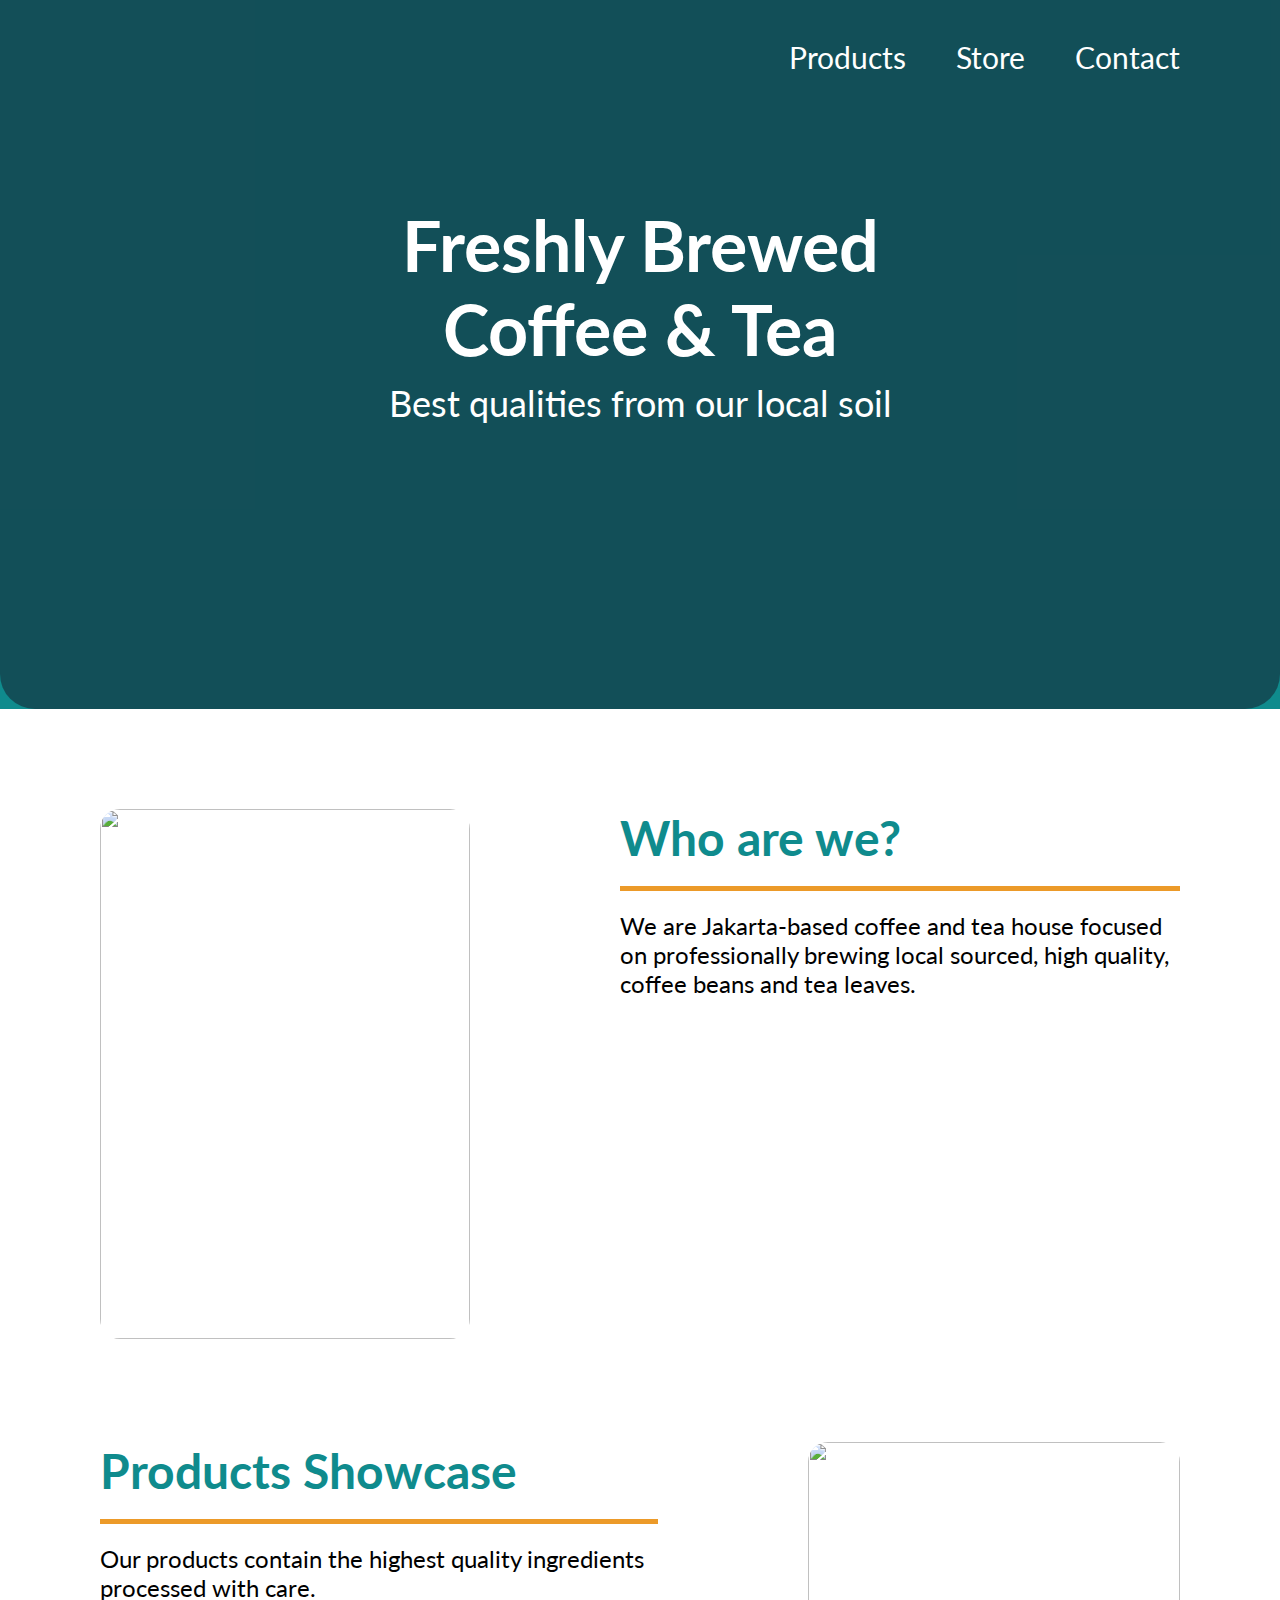
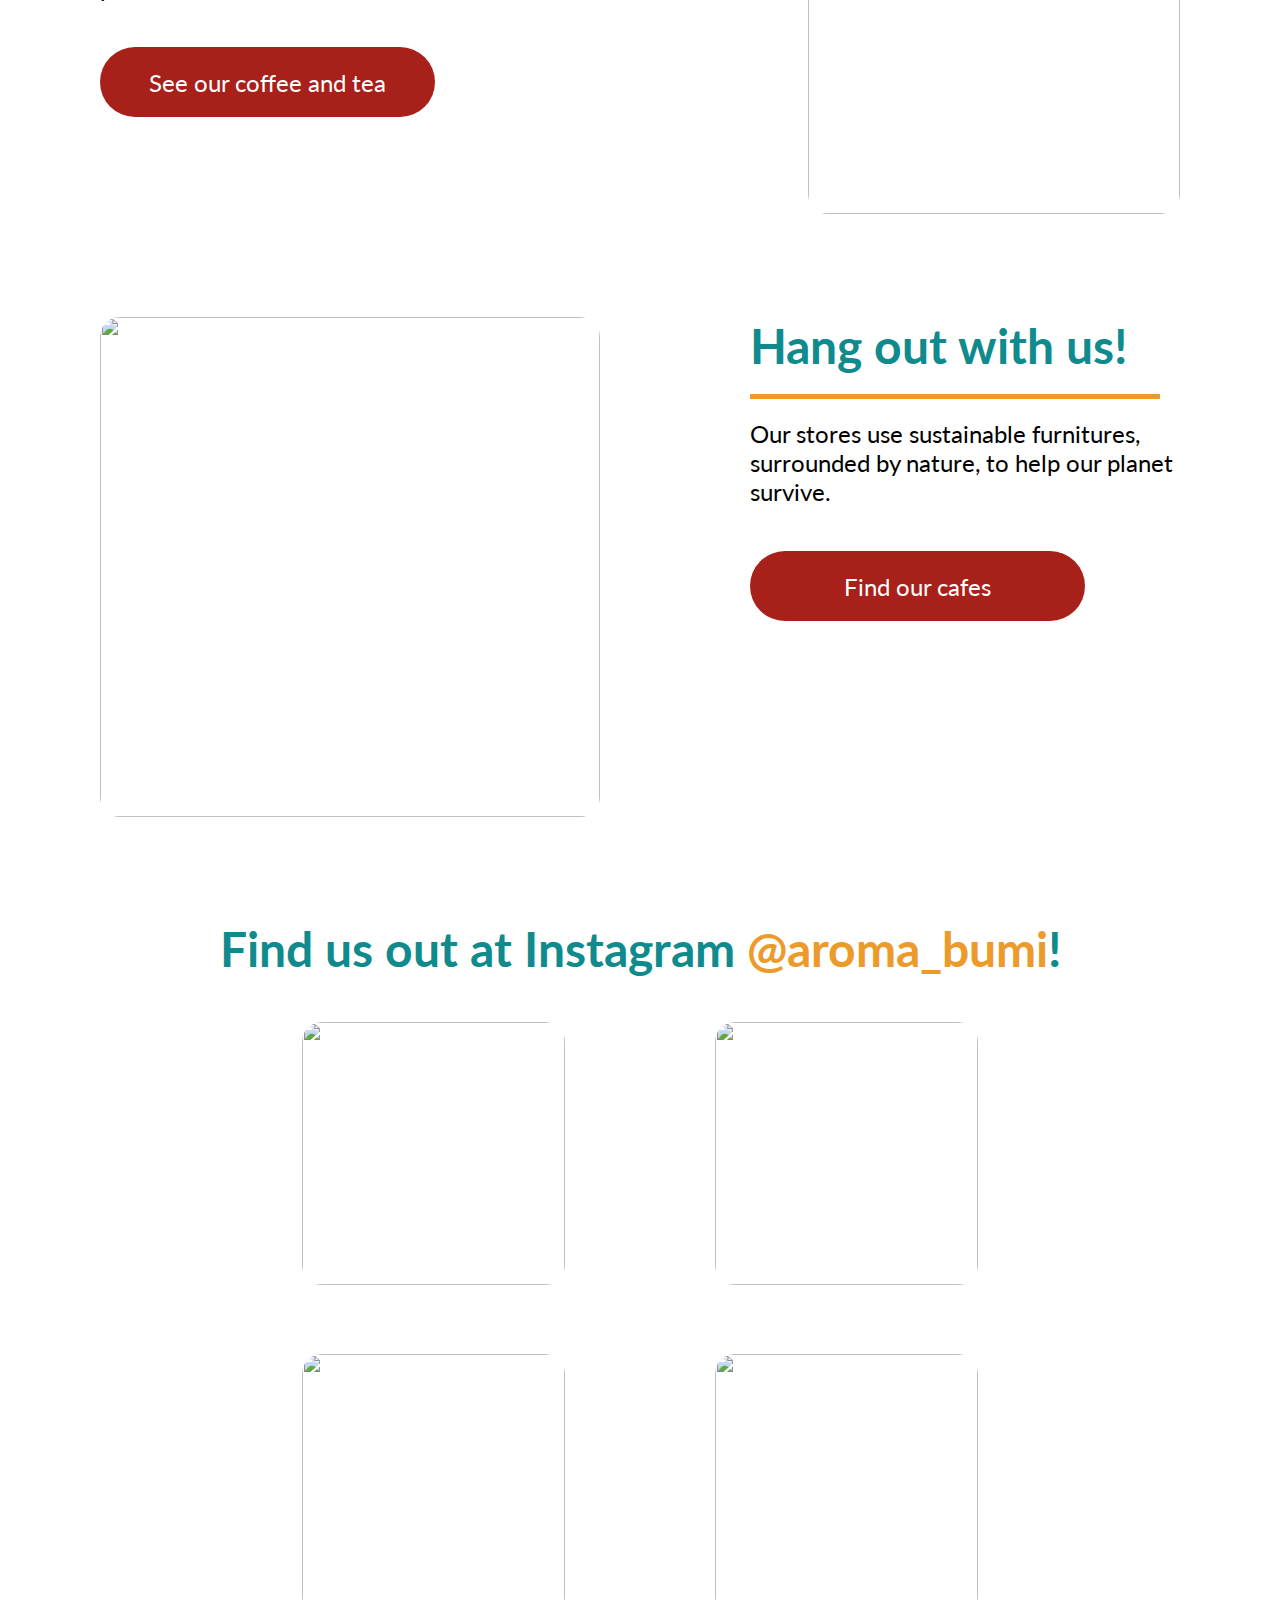
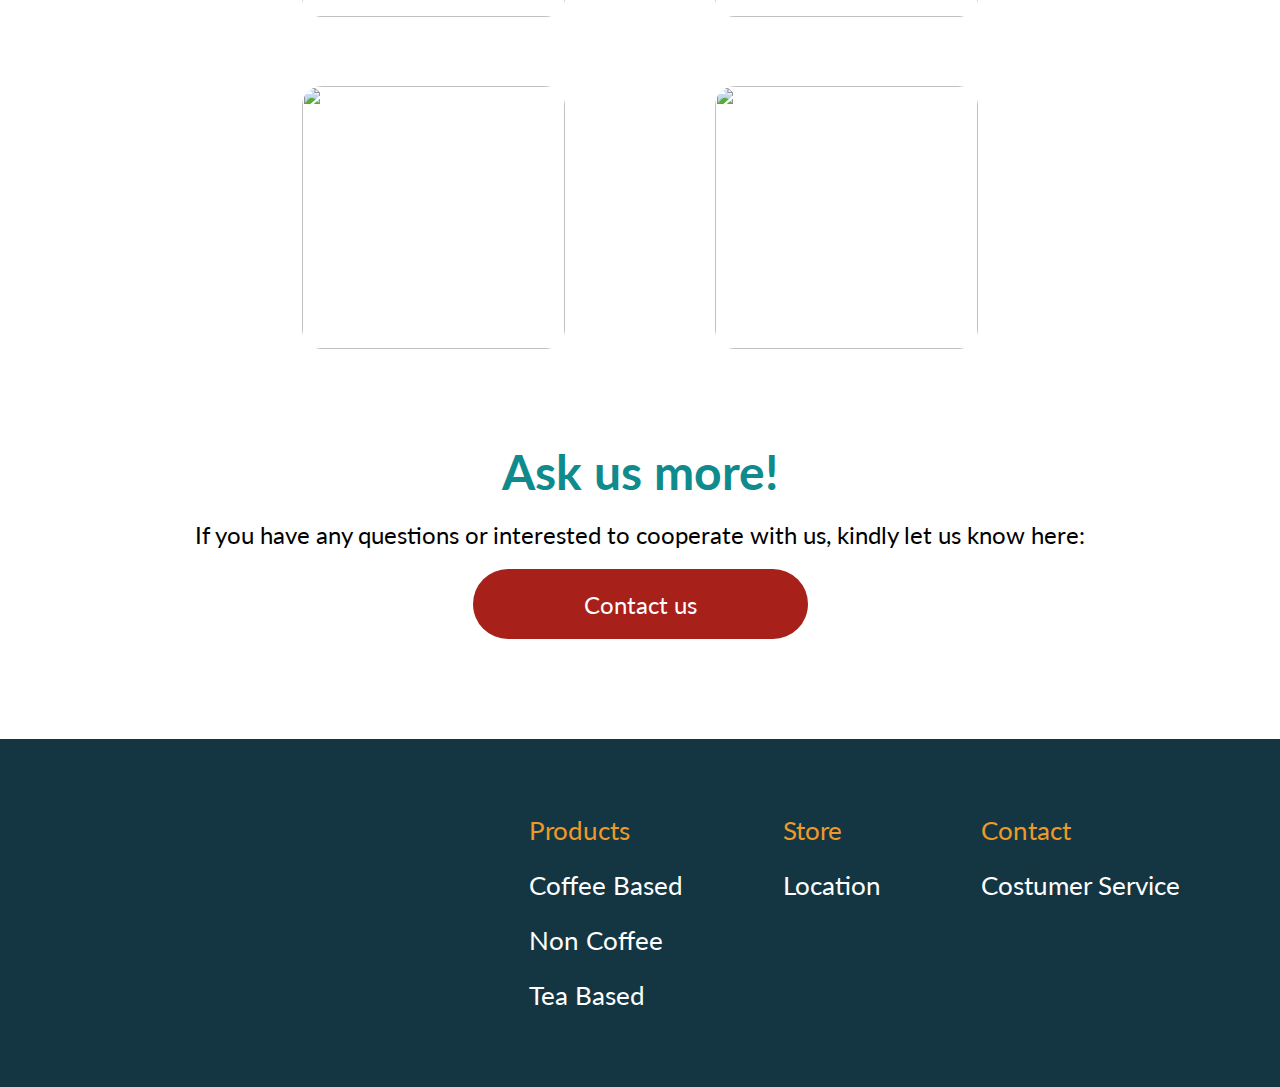
==== index.html @ b2dc4ced "Add files via upload" ====
<!DOCTYPE html>
<html lang="en">

<head>
    <meta charset="UTF-8">
    <meta http-equiv="X-UA-Compatible" content="IE=edge">
    <meta name="viewport" content="width=device-width, initial-scale=1.0">
    <title>Aroma Bumi</title>
    <link rel="stylesheet" href="desktop.css">
    <link rel="stylesheet" href="mobile.css">
    <link href='https://fonts.googleapis.com/css?family=Lato:400,700' rel='stylesheet' type='text/css'>
</head>
<nav>
    <div class="navbar">
        <ul class="navlogo">
            <a href="index.html">
                <img src="Photo Materials/Logo White.png" alt="">
            </a>
        </ul>
        <ul class="navitem">
            <li><a href="menupage.html">Products</a></li>
            <li><a href="findus.html">Store</a></li>
            <li><a href="help.html">Contact</a></li>
        </ul>
    </div>
    <div class="image">
        <div class="image-overlay">
            <h1>Freshly Brewed <br>
                Coffee & Tea</h1>
            <p>Best qualities from our local soil</p>
        </div>
    </div>
</nav>

<body>
    <div class="section">
        <div class="section1">
            <div class="section1img">
                <img src="Photo Materials/Who are we.jpg" alt="">
            </div>
            <div class="section1txt">
                <h2>Who are we? <br></h2>
                <p>We are Jakarta-based coffee and tea house
                    focused on professionally brewing local
                    sourced, high quality, coffee beans and
                    tea leaves.</p>
            </div>
        </div>
        <div class="section2">
            <div class="section2txt">
                <h2>Products Showcase</h2>
                <p>Our products contain the highest quality
                    ingredients processed with care.</p>
                <a href="menupage.html">
                    <button class="btn cta2">See our coffee and tea</button>
                </a>
            </div>
            <div class="section2img">
                <img src="Photo Materials/Our products.jpg" alt="">
            </div>
        </div>
        <div class="section3">
            <div class="section3img">
                <img src="Photo Materials/Hang out with us.jpg" alt="">
            </div>
            <div class="section3txt">
                <h2>Hang out with us!</h2>
                <p>Our stores use sustainable furnitures,
                    surrounded by nature, to help our
                    planet survive.</p>
                <a href="findus.html">
                    <button class="btn cta3">Find our cafes</button>
                </a>
            </div>
        </div>
        <div class="section4">
            <div class="section4txt">
                <h2>Find us out at Instagram <span>@aroma_bumi</span>!</h2>
            </div>
            <div class="section4img">
                <div class="feed1">
                    <img src="Photo Materials/Feed 1.png" alt="">
                </div>
                <div class="feed2">
                    <img src="Photo Materials/Feed 2.png" alt="">
                </div>
                <div class="feed3">
                    <img src="Photo Materials/Feed 3.png" alt="">
                </div>
                <div class="feed4">
                    <img src="Photo Materials/Feed 4.png" alt="">
                </div>
                <div class="feed5">
                    <img src="Photo Materials/Feed 5.png" alt="">
                </div>
                <div class="feed6">
                    <img src="Photo Materials/Feed 6.png" alt="">
                </div>
            </div>
        </div>
        <div class="section5">
            <div class="section5txt">
                <h2>Ask us more!</h2>
                <p>If you have any questions or interested to cooperate with us, kindly let us know here:</p>
                <a href="help.html"><button class="btn cta5">Contact us</button></a>
            </div>
        </div>

    </div>
</body>
<footer>
    <div class="footer">
        <div class="footercontent">
            <ul class="footlogo">
                <li class="footlogoutama">
                    <img src="Photo Materials/Logo White.png" alt="">
                </li>
                <li class="footlogosvg">
                    <div class="mail">
                        <img src="Photo Materials/MAIL ICON.svg" alt="">
                    </div>
                    <div class="phone">
                        <img src="Photo Materials/PHONE ICON.svg" alt="">
                    </div>
                </li>
            </ul>

            <ul class="footitem">
                <li class="products">
                    <ul>
                        <li><span>Products</span></li>
                        <li>Coffee Based</li>
                        <li>Non Coffee</li>
                        <li>Tea Based</li>
                    </ul>
                </li>
                <li class="store">
                    <ul>
                        <li><span>Store</span></li>
                        <li>Location</li>
                    </ul>
                </li>
                <li class="contact">
                    <ul>
                        <li><span>Contact</span></li>
                        <li>Costumer Service</li>
                    </ul>
            </ul>
        </div>
    </div>
</footer>

</html>
---- desktop.css ----
* {
    margin: 0;
    padding: 0;
    font-family: Lato, Helvetica, sans-serif;
}

a {
    color: white;
    text-decoration: none;
}

a:hover {
    color: lightblue;
    text-decoration: none;
}

.navbar {
    display: flex;
    flex-direction: row;
    color: white;
    align-items: center;
    justify-content: space-between;
    max-width: 1100px;
    padding: 39px 100px;
    margin: 0 auto;
}

.navlogo img {
    margin: 0;
    width: auto;
    height: 67px;
}

.navitem {
    font-size: 30px;
    display: flex;
    list-style: none;
    align-items: center;
    column-gap: 50px;
}

.navitem li {
    display: flex;
    flex-direction: column;

}

.image {
    border-radius: 35px;
    width: 100%;
    height: 84vh;
    background-position: center;
    background-size: cover;
    background-image: url("Header.png");
    margin-top: -161px;
    margin-bottom: 0px;
}

.image-overlay {
    
    width: 100%;
    height: 84vh;
    background-color: rgba(20, 54, 66, 0.7);
    color: white;
    text-align: center;
    border-radius: 35px;
}

.image h1 {
    font-family: 'Lato';
    font-size: 70px;
    font-weight: 700;
    padding-top: 250px;
}

.image p {
    padding-top: 10px;
    font-size: 36px;
}

.section {
    margin: 0 auto;
    padding: 0 100px;
    display: flex;
    flex-direction: column;
    justify-content: center;
    max-width: 1100px;
}

.section1 {
    display: flex;
    flex-direction: row;
    justify-content: space-between;
    column-gap: 150px;
}

.section1img img {
    margin-top: 100px;
    width: 370px;
    height: 530px;  
    object-fit: cover;
    border-radius: 20px;
}

.section1txt h2 {
    border-bottom: 5px solid #EC9A29;
    margin-top: 100px;
    font-size: 48px;
    color: #0F8B8D;
    padding-bottom: 20px;
    align-items: center;
}

.section1txt p {
    padding-top: 20px;
    font-size: 24px;
    color: black;

}

.section2 {
    display: flex;
    flex-direction: row;
    justify-content: space-between;
    column-gap: 150px;
}

.section2img img {
    margin-top: 100px;
    width: 372px;
    height: 372px;
    object-fit: cover;
    border-radius: 20px;
}

.section2txt h2 {
    margin-top: 100px;
    font-size: 48px;
    color: #0F8B8D;
    padding-bottom: 20px;
    border-bottom: 5px solid #EC9A29;
    align-items: center;
}

.section2txt p {
    padding-top: 20px;
    font-size: 24px;
    color: black;
}

.section3 {
    display: flex;
    flex-direction: row;
    justify-content: space-between;
    column-gap: 150px;
}

.section3img img {
    margin-top: 100px;
    width: 500px;
    height: 500px;
    object-fit: cover;
    border-radius: 20px;
}

.section3txt h2 {
    margin-top: 100px;
    margin-right: 20px;
    font-size: 48px;
    color: #0F8B8D;
    padding-bottom: 20px;
    border-bottom: 5px solid #EC9A29;
    align-items: center;
}

.section3txt p {
    padding-top: 20px;
    font-size: 24px;
    color: black;
}

.btn {
    color: white;
    opacity: 1;
    width: 335px;
    height: 70px;
    border-radius: 55px;
    font-size: 24px;
    margin-top: 45px;
    cursor: pointer;
    border: 0;
}

.cta2 {
    background-color: #A8201A;
}

.cta3 {
    background-color: #A8201A;
}

.cta5 {
    background-color: #A8201A;
}

.section4 {
    display: flex;
    flex-direction: column;
    flex-wrap: wrap;
    align-items: center;
    text-align: center;
}

.section4img {

    margin: 0 auto;
    justify-content: center;
    column-gap: 150px;
    line-height: 100px;
    text-align: center;
    display: flex;
    flex-direction: row;
    flex-wrap: wrap;
}

.section4img img {
    margin-top: 25px;
    width: 263px;
    height: 263px;
    border-radius: 20px;
    color: #EC9A29;
}

.section4txt h2 {
    text-align: center;
    margin-top: 100px;
    font-size: 48px;
    color: #0F8B8D;
    padding-bottom: 20px;
    align-items: center;
}

.section4txt h2 span {
    font-size: 48px;
    color: #EC9A29;
}

.section5 {
    display: flex;
    flex-direction: column;
    text-align: center;
    padding: 0;
}

.section5txt h2 {
    margin-top: 50px;
    font-size: 48px;
    color: #0F8B8D;
    padding-bottom: 20px;
    align-items: center;
}

.section5txt p {
    font-size: 24px;
    color: black;
    margin-bottom: -25px;
}

.footer {
    margin-top: 100px;
    background-color: #143642;

}

.footercontent {
    display: flex;
    max-width: 1100px;
    padding: 4rem 100px;
    margin: 0 auto;
    flex-direction: row;
    justify-content: space-between;
    color: white;
    border-radius: 35px;
}

.footlogo img {
    width: 376px;
    height: auto;
}

.footitem {
    column-gap: 100px;
    font-size: 22px;
    display: flex;
    list-style: none;
    flex-direction: row;
    text-align: left;
}

.footitem li {
    font-size: 26px;
    display: flex;
    flex-direction: column;
    list-style: none;
    line-height: 55px;
}

.products span {
    color: #EC9A29;
}

.store span {
    color: #EC9A29;
}

.contact span {
    color: #EC9A29;
}

.footlogo {
    display: flex;
    flex-direction: column;
    list-style: none;
}

.footlogosvg {
    display: flex;
    flex-direction: row;
    flex-wrap: wrap;
    margin-top: 31px;
}

.footlogosvg img {
    margin-right: 27px;
    display: flex;
    flex-direction: row;
    padding: 20px 40px;
    width: 40px;
    height: auto;
    filter: invert();
    padding: 0;
}

nav {
    background-color: #0F8B8D;
}
.navbarmenu {
    display: flex;
    flex-direction: row;
    color: white;
    align-items: center;
    justify-content: space-between;
    max-width: 1100px;
    padding: 39px 100px;
    margin: 0px auto;
}


.navmenulogo img {
    margin: 0;
    width: auto;
    height: 67px;
}

.navmenuitem {
    font-size: 30px;
    display: flex;
    list-style: none;
    align-items: center;
    column-gap: 50px;
}


.sectionmenu1 {
    display: flex;
    flex-direction: column;
    text-align: center;
    max-width: 1100px;
    margin: 0 auto;
}


.sectionmenu1judul h2 {
    color: #0F8B8D;
    font-size: 48px;
    margin-top: 100px;
}

.sectionmenu1judul p {
    font-size: 24px;
    margin-top: 40px;
    color: #143642;
}

.section1content {
    margin-top: 40px;
    display: flex;
    flex-direction: row;
    column-gap: 134px;
    align-items: center;
    flex-wrap: wrap;
    row-gap: 50px;
    justify-content: center;
}

.arenlate {
    display: flex;
    flex-direction: column;
    border-radius: 20px;
    background-image: url(Coffeebackground.png);
    background-size: cover;
    width: 216px;
    height: 216px;
    color: white;
}

.arenlate img {
    height: 139.63px;
    width: auto;
}

.arenlate h3 {
    margin-top: 21px;
    font-size: 20px;
}

.arenlate p {
    font-size: 18px;
}

.cafelate {
    display: flex;
    flex-direction: column;
    border-radius: 20px;
    background-image: url(Coffeebackground.png);
    background-size: cover;
    width: 216px;
    height: 216px;
    color: white;
}

.cafelate img {
    height: 139.63px;
    width: auto;
}

.cafelate h3 {
    margin-top: 21px;
    font-size: 20px;
}

.cafelate p {
    font-size: 18px;
}

.caramellate {
    display: flex;
    flex-direction: column;
    border-radius: 20px;
    background-image: url(Coffeebackground.png);
    background-size: cover;
    width: 216px;
    height: 216px;
    color: white;
}

.caramellate img {
    height: 139.63px;
    width: auto;
}

.caramellate h3 {
    margin-top: 21px;
    font-size: 20px;
}

.caramellate p {
    font-size: 18px;
}

.americano {
    display: flex;
    flex-direction: column;
    border-radius: 20px;
    background-image: url(Coffeebackground.png);
    background-size: cover;
    width: 216px;
    height: 216px;
    color: white;
}

.americano img {
    height: 139.63px;
    width: auto;
}

.americano h3 {
    margin-top: 21px;
    font-size: 20px;
}

.americano p {
    font-size: 18px;
}

.cappucino {
    display: flex;
    flex-direction: column;
    border-radius: 20px;
    background-image: url(Coffeebackground.png);
    background-size: cover;
    width: 216px;
    height: 216px;
    color: white;
}

.cappucino img {
    height: 139.63px;
    width: auto;
}

.cappucino h3 {
    margin-top: 21px;
    font-size: 20px;
}

.cappucino p {
    font-size: 18px;
}

.butterscotch {
    display: flex;
    flex-direction: column;
    border-radius: 20px;
    background-image: url(Coffeebackground.png);
    background-size: cover;
    width: 216px;
    height: 216px;
    color: white;
}

.butterscotch img {
    height: 139.63px;
    width: auto;
}

.butterscotch h3 {
    margin-top: 21px;
    font-size: 20px;
}

.butterscotch p {
    font-size: 18px;
}

.section1detail {
    display: flex;
    flex-direction: row;
    flex-wrap: wrap;
    align-items: center;
    max-width: 1100px;
    margin: 0 auto;
    padding: 0 70px;
}

.section1detailimg {
    width: 493px;
    height: 501.35px;
    overflow: hidden;
    position: relative;
}

.section1detailimg img {
    position: absolute;
    left: -1000%;
    right: -1000%;
    top: -1000%;
    bottom: -1000%;
    margin: auto;
    min-height: 100%;
    min-width: 100%;
    width: auto;
}

.section1detailjudul h2 {
    font-size: 48px;
    color: #0F8B8D;
    margin-bottom: 30px;
    font-weight: 800;
}

.section1detailjudul h3 {
    font-size: 24px;
    color: #143642;
    font-weight: 500;
}

.section1detailjudul p {
    margin-top: 60px;
    font-size: 60px;
    color: #0F8B8D;
    font-weight: 800;
}

.section2detail {
    display: flex;
    flex-direction: column;
    flex-wrap: wrap;
    align-items: center;
}

.section2detailcontent h3 {
    font-size: 48px;
    color: #0F8B8D;
    border-bottom: 5px solid #EC9A29;
    margin-right: 640px;
    padding-bottom: 20px;
    font-weight: 500;
}

.section2detailcontent p {
    margin-top: 20px;
    font-size: 26px;
    color: #143642;
    font-weight: 400;
    line-height: 35px;
}

.section2detailcontentbtn {
    display: flex;
    flex-direction: row;
}

.btndetail {
    color: white;
    opacity: 1;
    width: 360px;
    height: 70px;
    border-radius: 55px;
    font-size: 24px;
    margin-top: 45px;
    cursor: pointer;
    border: 0;
}

.detailcta1 {
    background-color: #A8201A;
}

.detailcontainer {
    display: flex;
    flex-direction: row;
    justify-content: left;
    text-align: center;
    align-items: center;
    height: 20px;
}

.detailcta1logo img {
    padding: 0;
    filter: invert();
    transform: rotate(180deg);
    margin-left: 20px;
    margin-bottom: 0;
    margin-top: 5px;
}

.detailcta1text p {
    color: white;
    margin-top: 0;
    margin-left: 10px;
}

.section1find {
    margin: 100px 160px 0 160px;
    display: flex;
    flex-direction: row;
    justify-content: center;
    align-items: center;
    column-gap: 112.2px;
}

.section1findjudul {
    display: flex;
    flex-direction: column;
}

.section1findjudul h2 {
    font-size: 48px;
    font-weight: 800;
    color: #0F8B8D;
}

.section1findjudul p {
    margin-top: 20px;
    font-size: 24px;
    font-weight: 400;
    line-height: 29px;
    letter-spacing: 0em;
    text-align: left;
    color: #143642;
}

.section1findbox {
    margin-top: 20px;
    display: flex;
    flex-direction: column;
    row-gap: 20px;
}

.box1 {
    border: 1px solid #D2D2D2;
    border-radius: 20px;
    padding: 20px 45px 0px 45px;
    width: 474px;
    height: 196px;
    row-gap: 20px;
}

.box1:hover {
    box-shadow: 0 5px 10px rgba(0, 0, 0, 0.1);
}

.box1 h3 {
    font-size: 30px;
    color: #143642;
}

.box1 p {
    margin-top: 20px;
    font-size: 20px;
    color: #143642;
    line-height: 24px;
}

.box2 {
    border: 1px solid #D2D2D2;
    border-radius: 20px;
    padding: 20px 45px 0px 45px;
    width: 474px;
    height: 196px;
}

.box2:hover {
    box-shadow: 0 5px 10px rgba(0, 0, 0, 0.1);
}

.box2 h3 {
    font-size: 30px;
    color: #143642;
}

.box2 p {
    margin-top: 20px;
    font-size: 20px;
    color: #143642;
    line-height: 24px;
}

.box3 {
    border: 1px solid #D2D2D2;
    border-radius: 20px;
    padding: 20px 45px 0px 45px;
    width: 474px;
    height: 196px;
}

.box3:hover {
    box-shadow: 0 5px 10px rgba(0, 0, 0, 0.1);
}

.box3 h3 {
    font-size: 30px;
    color: #143642;
}

.box3 p {
    margin-top: 20px;
    font-size: 20px;
    color: #143642;
    line-height: 24px;
}

.section1findmap {
    width: 580px;
    height: 580px;
}

.section1findmap iframe {
    width: 580px;
    height: 580px;
    border-radius: 20px;
}

.section1help {
    margin: 100px 257px 0 257px;
    display: flex;
    flex-direction: column;
}

.section1helpjudul h2 {
    font-family: Lato;
    font-size: 48px;
    font-weight: 800;
    line-height: 58px;
    letter-spacing: 0em;
    text-align: left;
    color: #0F8B8D;
    ;
}

.section1helpisi {
    margin-top: 50px;
    display: flex;
    flex-direction: column;
    border: 2px solid #D2D2D2;
    border-radius: 20px;
    padding: 50px 98px;
}

.help {
    align-items: center;
    justify-content: center;
    text-align: center;
}

.helpisi {
    display: flex;
    flex-direction: column;
    row-gap: 20px;
}

.helpname {
    display: flex;
    flex-direction: row;
    justify-content: space-between;
    align-items: center;
}

.helpname p {
    font-family: Lato;
    font-size: 30px;
    font-weight: 700;
    line-height: 36px;
    letter-spacing: 0em;
    text-align: left;

}

.helpname input {
    border-radius: 20px;
    width: 493px;
    height: 71px;
    border: 2px solid #D2D2D2;
    font-family: Lato;
    font-size: 24px;
    font-weight: 400;
    line-height: 29px;
    letter-spacing: 0em;
    text-align: left;
    color: #D2D2D2;
    padding: 0 46px;
}

.helpemail {
    display: flex;
    flex-direction: row;
    justify-content: space-between;
    align-items: center;
}

.helpemail p {
    font-family: Lato;
    font-size: 30px;
    font-weight: 700;
    line-height: 36px;
    letter-spacing: 0em;
    text-align: left;

}

.helpemail input {
    border-radius: 20px;
    width: 493px;
    height: 71px;
    border: 2px solid #D2D2D2;
    font-family: Lato;
    font-size: 24px;
    font-weight: 400;
    line-height: 29px;
    letter-spacing: 0em;
    text-align: left;
    color: #D2D2D2;
    padding: 0 46px;
}

.helpphone {
    display: flex;
    flex-direction: row;
    justify-content: space-between;
    align-items: center;
}

.helpphone p {
    font-family: Lato;
    font-size: 30px;
    font-weight: 700;
    line-height: 36px;
    letter-spacing: 0em;
    text-align: left;

}

.helpphone input {
    border-radius: 20px;
    width: 493px;
    height: 71px;
    border: 2px solid #D2D2D2;
    font-family: Lato;
    font-size: 24px;
    font-weight: 400;
    line-height: 29px;
    letter-spacing: 0em;
    text-align: left;
    color: #D2D2D2;
    padding: 0 46px;
}

.helpsubject {
    display: flex;
    flex-direction: row;
    justify-content: space-between;
    align-items: center;
}

.helpsubject p {
    font-family: Lato;
    font-size: 30px;
    font-weight: 700;
    line-height: 36px;
    letter-spacing: 0em;
    text-align: left;
}

.helpsubject input {
    border-radius: 20px;
    width: 493px;
    height: 71px;
    border: 2px solid #D2D2D2;
    font-family: Lato;
    font-size: 24px;
    font-weight: 400;
    line-height: 29px;
    letter-spacing: 0em;
    text-align: left;
    color: #D2D2D2;
    padding: 0 46px;
}

.helpmessage {
    display: flex;
    flex-direction: row;
    justify-content: space-between;
}

.helpmessage p {
    margin-top: 20px;
    font-family: Lato;
    font-size: 30px;
    font-weight: 700;
    line-height: 36px;
    letter-spacing: 0em;
    text-align: left;

}

.helpmessage textarea {
    width: 493px;
    height: 200px;
    border-radius: 20px;
    border: 2px solid #D2D2D2;
    font-family: Lato;
    font-size: 24px;
    font-weight: 400;
    line-height: 29px;
    letter-spacing: 0em;
    text-align: left;
    color: #D2D2D2;
    padding: 20px 46px;
}

.helpsubmit {
    background-color: #A8201A;
}
---- mobile.css ----
* {
    margin: 0;
    padding: 0;
    font-family: Lato, Helvetica, sans-serif;
}



@media (max-width:414px) {
    a {
    color:white;
    text-decoration:none;
    }

    a:hover {
    color:lightblue;
    text-decoration : none;
    }

    .navbar {
        display: flex;
        flex-direction: column;
        justify-content: center;
        row-gap: 20px;
        color: white;
        width: 100%;
    }

    .navlogo {
        justify-content: left;
        padding: 5% 0 0 10%;
    }
    .navlogo img {
        margin: 0;
        width: 10rem;
        height: auto; 
    }

    .navitem {
        padding: 0 57px;
        display: flex;
        flex-direction: row;
        font-family: Lato;
        column-gap: 25%;
        font-size: 14px;
        font-weight: 400;
        line-height: 17px;
        letter-spacing: 0em;
        justify-content: center;
    }

    .image {
        border-radius: 35px;
        background-position: center;
        background-size: cover;
        background-image: url("Header.png");
    }

    .image-overlay {
        width: 100%;
        height: 80%;
        background-color: rgba(20, 54, 66, 0.7);
        color: white;
        text-align: center;
        border-radius: 35px;
    }

    .image h1 {
        font-family: Lato;
        font-size: 36px;
        font-weight: 900;
        line-height: 43px;
        letter-spacing: 0em;
        text-align: center;
        
    }

    .image p {
        font-family: Lato;
        font-size: 16px;
        font-weight: 400;
        line-height: 19px;
        letter-spacing: 0em;
        text-align: center;        
    }

    .section1 {
        padding: 0;
        display: flex;
        flex-direction: row;
        justify-content: space-between;
        margin: 0px 265px;
        padding: 0 20px;
    }

    .section1img img {
        margin-top: 100px;
        width: 370px;
        height: 530px;  
        object-fit: cover;
        border-radius: 20px;
    }

    .section1txt h2{
        margin-top: 100px;
        margin-right: 220px;
        font-size: 48px;
        color: #0F8B8D;
        padding-bottom: 20px;
        border-bottom: 5px solid #EC9A29;
        align-items: center;
    }

    .section1txt p {
        padding-top: 20px;
        font-size: 24px;
        color: black;
        
    }

    .section2 {
        display: flex;
        flex-direction: row;
        justify-content: space-between;
        text-align: left;
        margin: 0px 265px;
        padding: 0 20px;
    }

    .section2img img {
        margin-top: 100px;
        width: 372px;
        height: 372px;  
        object-fit: cover;
        border-radius: 20px;
    }

    .section2txt h2{
        margin-top: 100px;
        font-size: 48px;
        color: #0F8B8D;
        padding-bottom: 20px;
        border-bottom: 5px solid #EC9A29;
        align-items: center;
    }

    .section2txt p {
        padding-top: 20px;
        font-size: 24px;
        color: black;
    }

    .section3 {
        display: flex;
        flex-direction: row;
        justify-content: space-between;
        margin: 0px 265px;
        padding: 0 20px;
    }

    .section3img img {
        margin-top: 100px;
        width: 500px;
        height: 500px;  
        object-fit: cover;
        border-radius: 20px;
    }

    .section3txt h2{
        margin-top: 100px;
        margin-right: 20px;
        font-size: 48px;
        color: #0F8B8D;
        padding-bottom: 20px;
        border-bottom: 5px solid #EC9A29;
        align-items: center;
    }

    .section3txt p {
        padding-top: 20px;
        font-size: 24px;
        color: black;
    }

    .btn {
        color:white;
        opacity:1;
        width: 335px;
        height: 70px;
        border-radius: 55px;
        font-size: 24px;
        margin-top: 45px;
        cursor: pointer;
        border: 0;
    }

    .cta2 {
        background-color:#A8201A;
    }

    .cta3 {
        background-color:#A8201A;
    }

    .cta5 {
        background-color:#A8201A;
    }

    .section4 {
        display: flex;
        flex-direction: column;
        flex-wrap: wrap;
        align-items: center;
        text-align: center;
        margin: 0px 265px;
    }

    .section4img {
        margin-top: 25px;
        justify-content: space-between;
        text-align: center;
        display: flex;
        flex-direction: row;
        flex-wrap: wrap;
        padding: 0px 20px;
        line-height: 100px;
    }

    .section4img img 
    {
        width: 263px;
        height: 263px;  
        border-radius: 20px;
        color: #EC9A29;
    }

    .section4txt h2{
        text-align: center;
        margin-top: 100px;
        font-size: 48px;
        color: #0F8B8D;
        padding-bottom: 20px;
        align-items: center;
    }

    .section4txt h2 span{
        font-size: 48px;
        color: #EC9A29;
    }

    .section5 {
        display: flex;
        flex-direction: column;
        text-align: center;
        padding: 0;
        margin: 0 265px;
    }

    .section5txt h2{
        margin-top: 50px;
        font-size: 48px;
        color: #0F8B8D;
        padding-bottom: 20px;
        align-items: center;
    }

    .section5txt p {
        font-size: 24px;
        color: black;
        margin-bottom: -25px;
    }

    .footer {
        margin-top: 100px;
        display: flex;
        background-color: #143642;
        flex-direction: row;
        justify-content: space-between;
        color: white;
        padding: 80px 194px 138px 138px;
        border-radius: 35px;
    }
    .footlogo img{
        padding: 10px 0 0 0;
        width: 376px;
        height: auto;
    }

    .footitem {
        font-size: 22px;
        display: flex;
        list-style: none;
        flex-direction: row;
        text-align: left;
        align-items: first baseline;
        margin: 0px;
    }

    .footitem li {
        font-size: 26px;
        display: flex;
        flex-direction: column;
        list-style: none;
        margin: 0;
        padding: 0 28px;
        line-height: 55px;
    }  

    .products span {
        color: #EC9A29;
    }

    .store span {
        color: #EC9A29;
    }

    .contact span {
        color: #EC9A29;
    }

    .footlogo {
        display: flex;
        flex-direction: column;
        list-style: none;
    }
    
    .footlogosvg {
        display: flex;
        flex-direction: row;
        flex-wrap: wrap;
        margin-top: 31px;
    }
    .footlogosvg img{
        margin-right: 27px;
        display: flex;
        flex-direction: row;
        padding: 20px 40px;
        width: 40px;
        height: auto;
        filter: invert();
        padding: 0;
    }

    .navbarmenu {

        padding: 39px 0px;
        background-color: #0F8B8D;
        display: flex;
        flex-direction: row;
        justify-content: space-between;
        color: white;
    }

    .navmenulogo {
        margin: 0 138px;
    }
    .navmenulogo img {
        margin: 0;
        width: auto;
        height: 67px; 
    }

    .navmenuitem {
        font-size: 30px;
        display: flex;
        list-style: none;
        margin: 0 138px;
        align-items: center;
    }

    .navmenuitem li {
        margin: 0;
        justify-content: right;
        padding: 0 0 0 75px;
    }
    
    .sectionmenu1 {
        margin: 0 138px;
        display: flex;
        flex-direction: column;
        text-align: center;
    }    


    .sectionmenu1judul h2 {
        color: #0F8B8D;
        font-size: 48px;
        margin-top: 100px;
    }

    .sectionmenu1judul p {
        font-size: 24px;
        margin-top: 40px;
        color: #143642;
        ;
    }

    .section1content { 
        margin: 40px 165px 0px 165px;
        display: flex;
        flex-direction: row;
        column-gap: 134px;
        align-items: center;
        flex-wrap: wrap;
        row-gap: 50px;
        justify-content: center;
    }

    .arenlate {
        display: flex;
        flex-direction: column;
        border-radius: 20px;
        background-image: url(Coffeebackground.png);
        background-size: cover;
        width: 216px;
        height: 216px;
        color: white;
    }

    .arenlate img {
        height: 139.63px;
        width: auto;
    }

    .arenlate h3 {
        margin-top: 21px;
        font-size: 20px;
    }

    .arenlate p {
        font-size: 18px;
    }

    .cafelate {
        display: flex;
        flex-direction: column;
        border-radius: 20px;
        background-image: url(Coffeebackground.png);
        background-size: cover;
        width: 216px;
        height: 216px;
        color: white;
    }

    .cafelate img {
        height: 139.63px;
        width: auto;
    }

    .cafelate h3 {
        margin-top: 21px;
        font-size: 20px;
    }

    .cafelate p {
        font-size: 18px;
    }

    .caramellate {
        display: flex;
        flex-direction: column;
        border-radius: 20px;
        background-image: url(Coffeebackground.png);
        background-size: cover;
        width: 216px;
        height: 216px;
        color: white;
    }

    .caramellate img {
        height: 139.63px;
        width: auto;
    }

    .caramellate h3 {
        margin-top: 21px;
        font-size: 20px;
    }

    .caramellate p {
        font-size: 18px;
    }

    .americano {
        display: flex;
        flex-direction: column;
        border-radius: 20px;
        background-image: url(Coffeebackground.png);
        background-size: cover;
        width: 216px;
        height: 216px;
        color: white;
    }

    .americano img {
        height: 139.63px;
        width: auto;
    }

    .americano h3 {
        margin-top: 21px;
        font-size: 20px;
    }

    .americano p {
        font-size: 18px;
    }

    .cappucino { 
        display: flex;
        flex-direction: column;
        border-radius: 20px;
        background-image: url(Coffeebackground.png);
        background-size: cover;
        width: 216px;
        height: 216px;
        color: white;
    }

    .cappucino img {
        height: 139.63px;
        width: auto;
    }

    .cappucino h3 {
        margin-top: 21px;
        font-size: 20px;
    }

    .cappucino p {
        font-size: 18px;
    }

    .butterscotch {
        display: flex;
        flex-direction: column;
        border-radius: 20px;
        background-image: url(Coffeebackground.png);
        background-size: cover;
        width: 216px;
        height: 216px;
        color: white;
    }

    .butterscotch img {
        height: 139.63px;
        width: auto;
    }

    .butterscotch h3 {
        margin-top: 21px;
        font-size: 20px;
    }

    .butterscotch p {
        font-size: 18px;
    }

    .section1detail {
        margin: 50px 280px 0 280px;
        display: flex;
        flex-direction: row;
        flex-wrap: wrap;
        align-items: center;
    }

    .section1detailimg {
        width: 493px;
        height: 501.35px;
        overflow: hidden;
        position: relative;
    }

    .section1detailimg img {
        position: absolute;
        left: -1000%;
        right: -1000%;
        top: -1000%;
        bottom: -1000%;
        margin: auto;
        min-height: 100%;
        min-width: 100%;
        width: auto;
    }

    .section1detailjudul h2 {
        font-size: 48px;
        color: #0F8B8D;
        margin-bottom: 30px;
        font-weight: 800;
    }

    .section1detailjudul h3 {
        font-size: 24px;
        color: #143642;
        font-weight: 500;
    }

    .section1detailjudul p {
        margin-top: 60px;
        font-size: 60px;
        color: #0F8B8D;
        font-weight: 800;
    }
    
    .section2detail {
        margin: 43.65px 280px 0 280px;
        display: flex;
        flex-direction: column;
        flex-wrap: wrap;
        align-items: center;
    }

    .section2detailcontent h3 {
        font-size: 48px;
        color: #0F8B8D;
        border-bottom: 5px solid #EC9A29;
        margin-right: 640px;
        padding-bottom: 20px;
        font-weight: 500;
    }

    .section2detailcontent p {
        margin-top: 20px;
        font-size: 26px;
        color: #143642;
        font-weight: 400;
        line-height: 35px;
    }
    .section2detailcontentbtn {
        display: flex;
        flex-direction: row;
    }
    .btndetail {
        color:white;
        opacity:1;
        width: 360px;
        height: 70px;
        border-radius: 55px;
        font-size: 24px;
        margin-top: 45px;
        cursor: pointer;
        border: 0;
    }

    .detailcta1 {
        background-color:#A8201A;
    }

    .detailcontainer {
        display: flex;
        flex-direction: row;
        justify-content: left;
        text-align: center;
        align-items: center;
        height: 20px;
    }

    .detailcta1logo img{
        padding: 0;
        filter: invert();
        transform: rotate(180deg);
        margin-left: 20px;
        margin-bottom: 0;
        margin-top: 5px;
    }

    .detailcta1text p{
        color: white;
        margin-top: 0;
        margin-left: 10px;
    }

    .section1find {
        margin: 100px 160px 0 160px;
        display: flex;
        flex-direction: row;
        justify-content: center;
        align-items: center;
        column-gap: 112.2px;
    }

    .section1findjudul {
        display: flex;
        flex-direction: column;
    }

    .section1findjudul h2 {
        font-size: 48px;
        font-weight: 800;
        color: #0F8B8D;
    }

    .section1findjudul p {
        margin-top: 20px;
        font-size: 24px;
        font-weight: 400;
        line-height: 29px;
        letter-spacing: 0em;
        text-align: left;      
        color: #143642;
    }

    .section1findbox {
        margin-top: 20px;
        display: flex;
        flex-direction: column;
        row-gap: 20px;
    }

    .box1 {
        border: 1px solid #D2D2D2;
        border-radius: 20px;   
        padding: 20px 45px 0px 45px;
        width: 474px;
        height: 196px;
        row-gap: 20px;
    }
    
    .box1:hover {
        box-shadow: 0 5px 10px rgba(0,0,0,0.1);
    }

    .box1 h3 {
        font-size: 30px;
        color: #143642;
    }

    .box1 p {
        margin-top: 20px;
        font-size: 20px;
        color: #143642;
        line-height: 24px;
    }

    .box2 {
        border: 1px solid #D2D2D2;
        border-radius: 20px;   
        padding: 20px 45px 0px 45px;
        width: 474px;
        height: 196px;   
    }

    .box2:hover {
        box-shadow: 0 5px 10px rgba(0,0,0,0.1);
    }

    .box2 h3 {
        font-size: 30px;
        color: #143642;
    }

    .box2 p {
        margin-top: 20px;
        font-size: 20px;
        color: #143642;
        line-height: 24px;
    }
    
    .box3 {
        border: 1px solid #D2D2D2;
        border-radius: 20px;   
        padding: 20px 45px 0px 45px;
        width: 474px;
        height: 196px; 
    }

    .box3:hover {
        box-shadow: 0 5px 10px rgba(0,0,0,0.1);
    }

    .box3 h3 {
        font-size: 30px;
        color: #143642;
    }

    .box3 p {
        margin-top: 20px;
        font-size: 20px;
        color: #143642;
        line-height: 24px;
    }

    .section1findmap {
        width: 580px;
        height: 580px;
    }

    .section1findmap iframe {
        width: 580px;
        height: 580px;
        border-radius: 20px;
    }

    .section1help {
        margin: 100px 257px 0 257px;
        display: flex;
        flex-direction: column;
    }

    .section1helpjudul h2{
        font-family: Lato;
        font-size: 48px;
        font-weight: 800;
        line-height: 58px;
        letter-spacing: 0em;
        text-align: left;
        color: #0F8B8D;
        ;
    }

    .section1helpisi {
        margin-top: 50px;
        display: flex;
        flex-direction: column;
        border: 2px solid #D2D2D2;
        border-radius: 20px;
        padding: 50px 98px;
    }

    .help {
        align-items: center;
        justify-content: center;
        text-align: center;
    }

    .helpisi {
        display: flex;
        flex-direction: column;
        row-gap: 20px;
    }

    .helpname {
        display: flex;
        flex-direction: row;
        justify-content: space-between;
        align-items: center;
    }

    .helpname p {
        font-family: Lato;
        font-size: 30px;
        font-weight: 700;
        line-height: 36px;
        letter-spacing: 0em;
        text-align: left;
        
    }

    .helpname input {
        border-radius: 20px;
        width: 493px;
        height: 71px;
        border: 2px solid #D2D2D2;
        font-family: Lato;
        font-size: 24px;
        font-weight: 400;
        line-height: 29px;
        letter-spacing: 0em;
        text-align: left;
        color: #D2D2D2;
        padding: 0 46px;
    }

    .helpemail {
        display: flex;
        flex-direction: row;
        justify-content: space-between;
        align-items: center;
    }

    .helpemail p {
        font-family: Lato;
        font-size: 30px;
        font-weight: 700;
        line-height: 36px;
        letter-spacing: 0em;
        text-align: left;
        
    }

    .helpemail input {
        border-radius: 20px;
        width: 493px;
        height: 71px;
        border: 2px solid #D2D2D2;
        font-family: Lato;
        font-size: 24px;
        font-weight: 400;
        line-height: 29px;
        letter-spacing: 0em;
        text-align: left;
        color: #D2D2D2;
        padding: 0 46px;
    }

    .helpphone {
        display: flex;
        flex-direction: row;
        justify-content: space-between;
        align-items: center;
    }

    .helpphone p {
        font-family: Lato;
        font-size: 30px;
        font-weight: 700;
        line-height: 36px;
        letter-spacing: 0em;
        text-align: left;
        
    }

    .helpphone input {
        border-radius: 20px;
        width: 493px;
        height: 71px;
        border: 2px solid #D2D2D2;
        font-family: Lato;
        font-size: 24px;
        font-weight: 400;
        line-height: 29px;
        letter-spacing: 0em;
        text-align: left;
        color: #D2D2D2;
        padding: 0 46px;
    }

    .helpsubject {
        display: flex;
        flex-direction: row;
        justify-content: space-between;
        align-items: center;
    }

    .helpsubject p {
        font-family: Lato;
        font-size: 30px;
        font-weight: 700;
        line-height: 36px;
        letter-spacing: 0em;
        text-align: left;
    }

    .helpsubject input {
        border-radius: 20px;
        width: 493px;
        height: 71px;
        border: 2px solid #D2D2D2;
        font-family: Lato;
        font-size: 24px;
        font-weight: 400;
        line-height: 29px;
        letter-spacing: 0em;
        text-align: left;
        color: #D2D2D2;
        padding: 0 46px;
    }

    .helpmessage {
        display: flex;
        flex-direction: row;
        justify-content: space-between;
    }

    .helpmessage p {
        margin-top: 20px;
        font-family: Lato;
        font-size: 30px;
        font-weight: 700;
        line-height: 36px;
        letter-spacing: 0em;
        text-align: left;
        
    }

    .helpmessage textarea {
        width: 493px;
        height: 200px;
        border-radius: 20px;
        border: 2px solid #D2D2D2;
        font-family: Lato;
        font-size: 24px;
        font-weight: 400;
        line-height: 29px;
        letter-spacing: 0em;
        text-align: left;
        color: #D2D2D2;
        padding: 20px 46px;
    }

    .helpsubmit {
        background-color:#A8201A;
    }
}
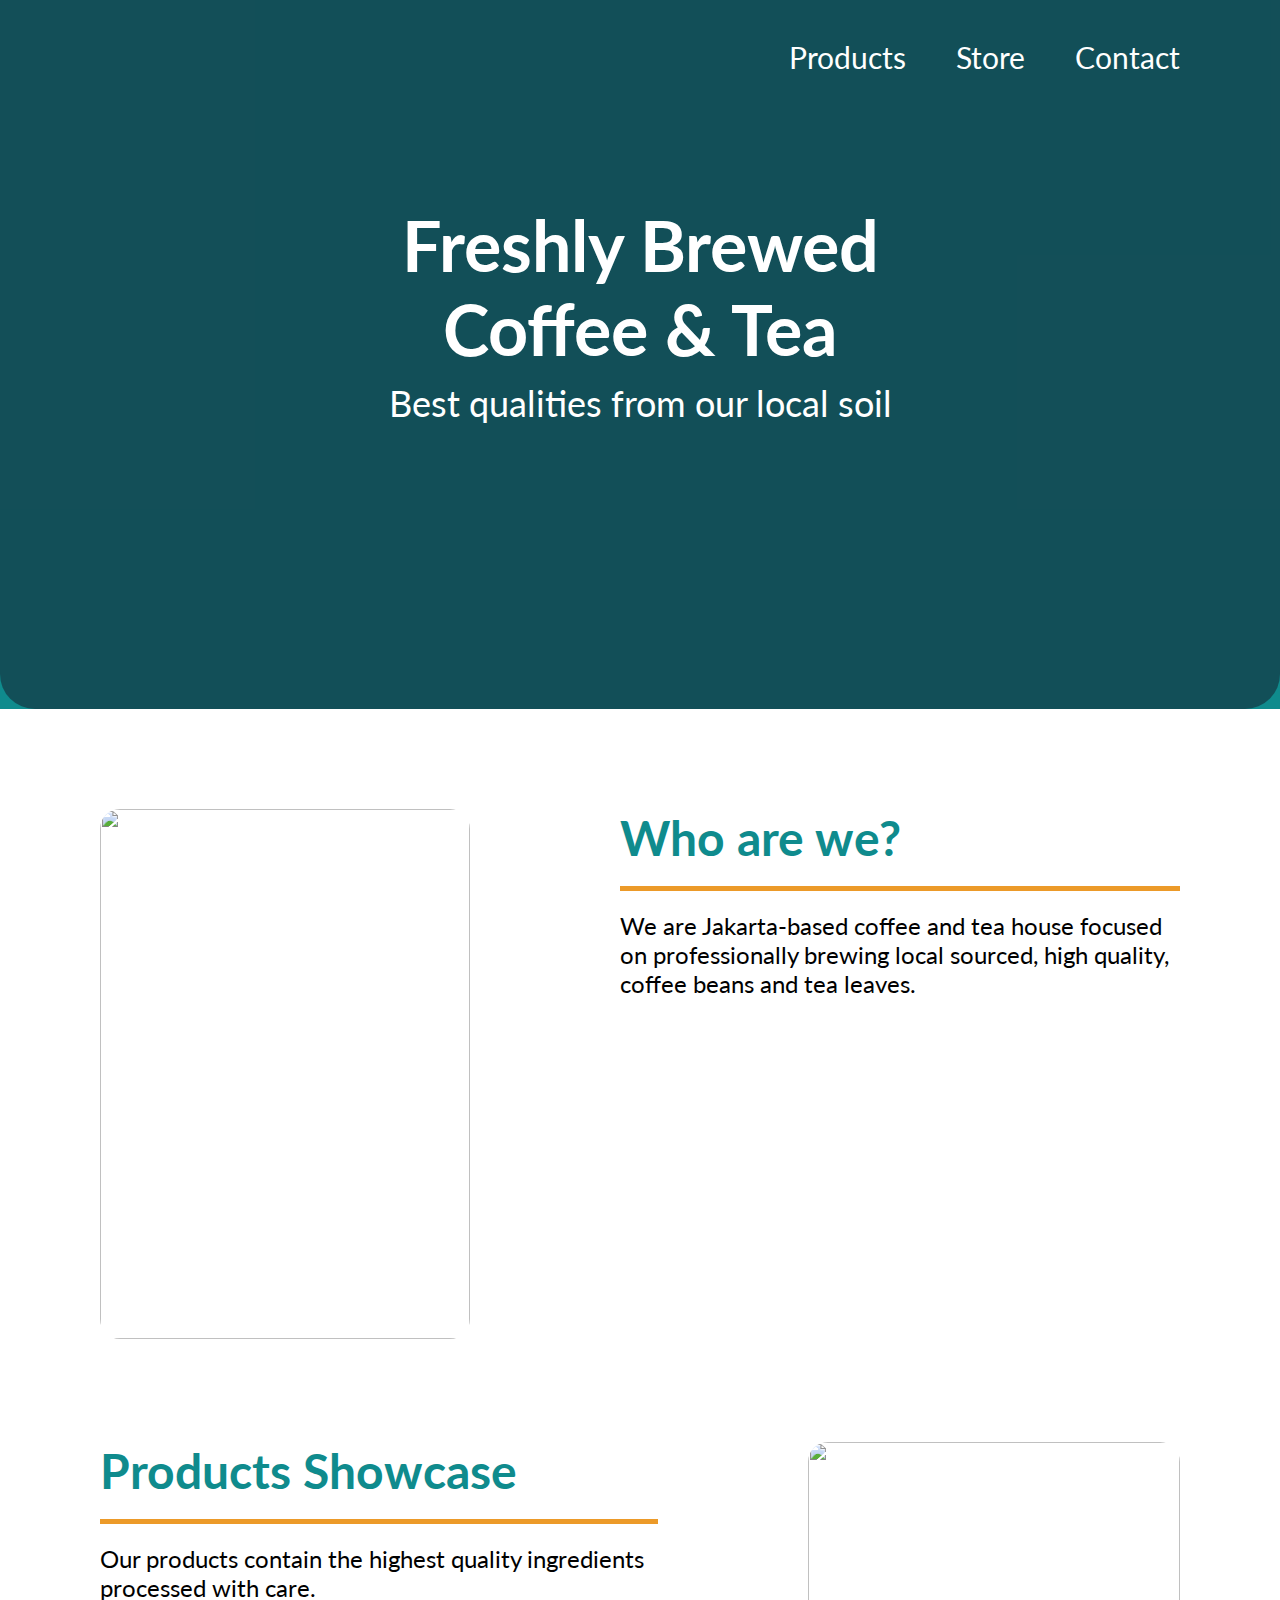
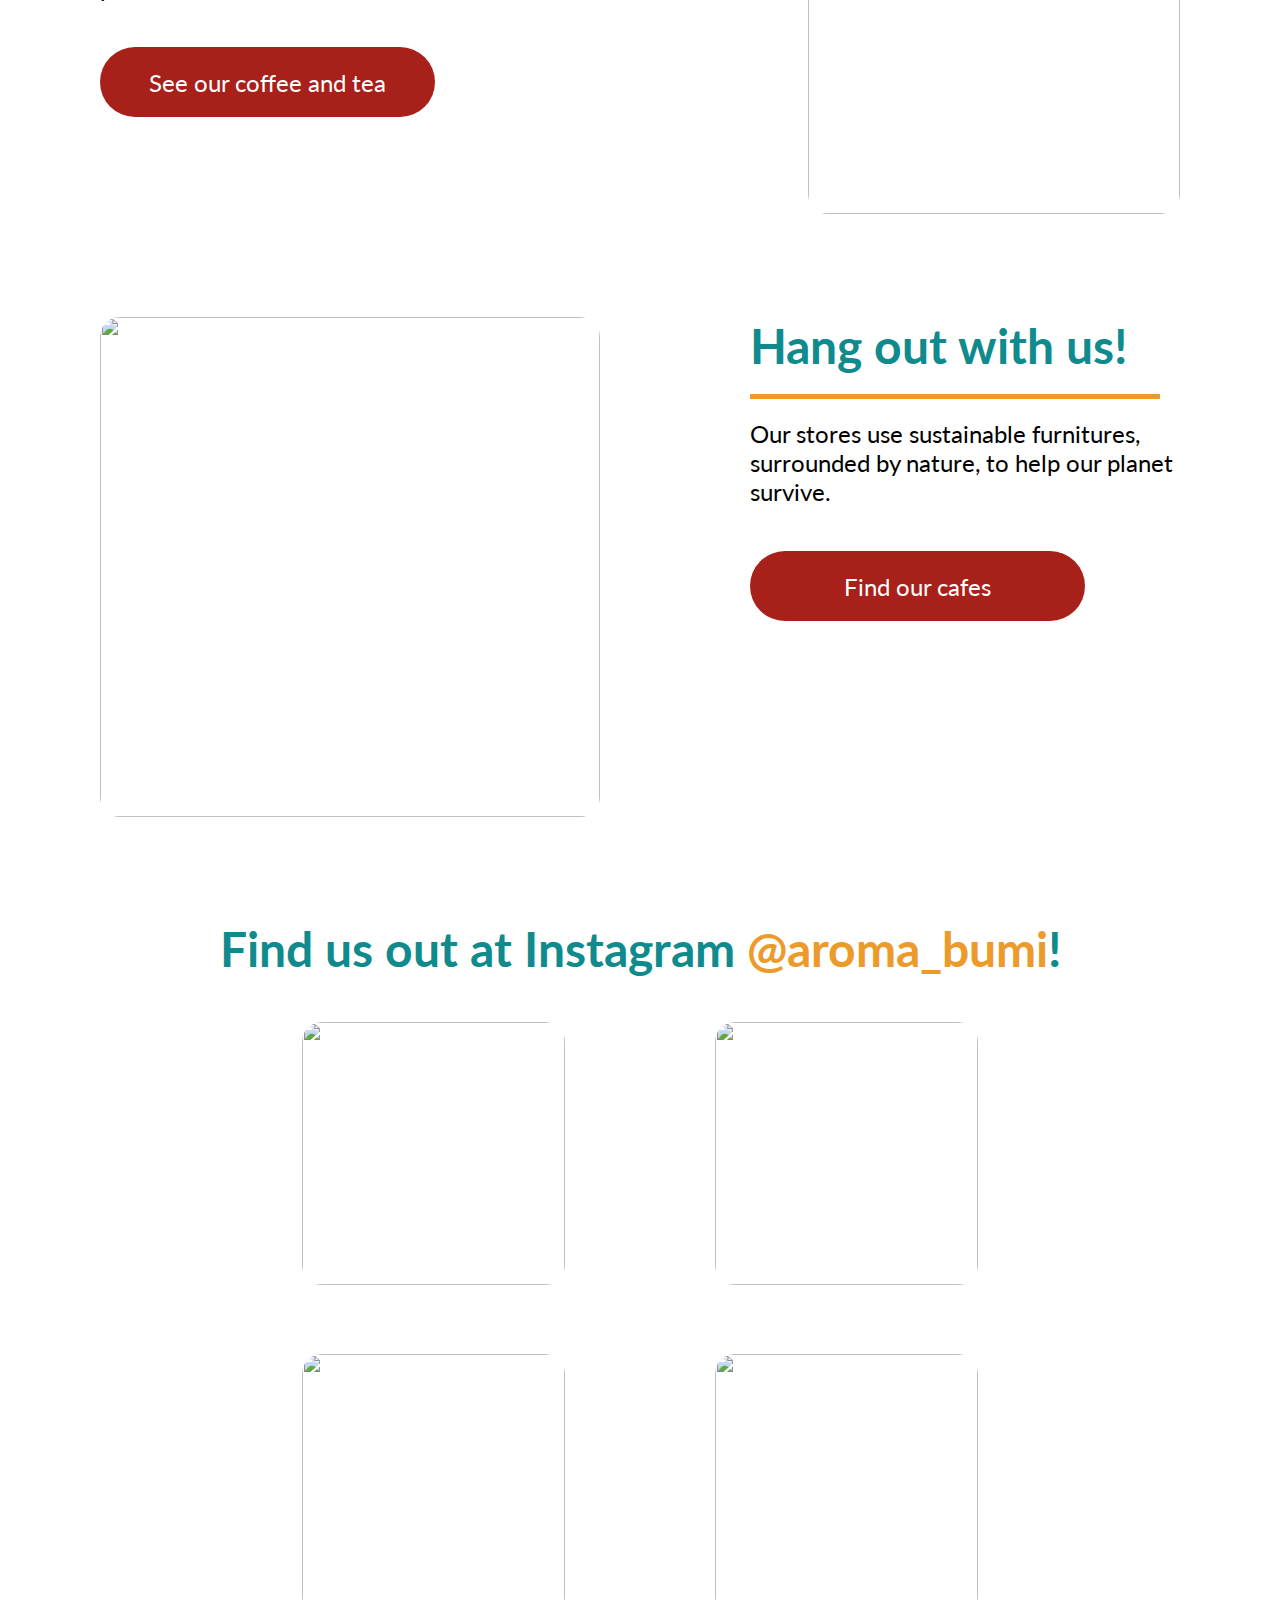
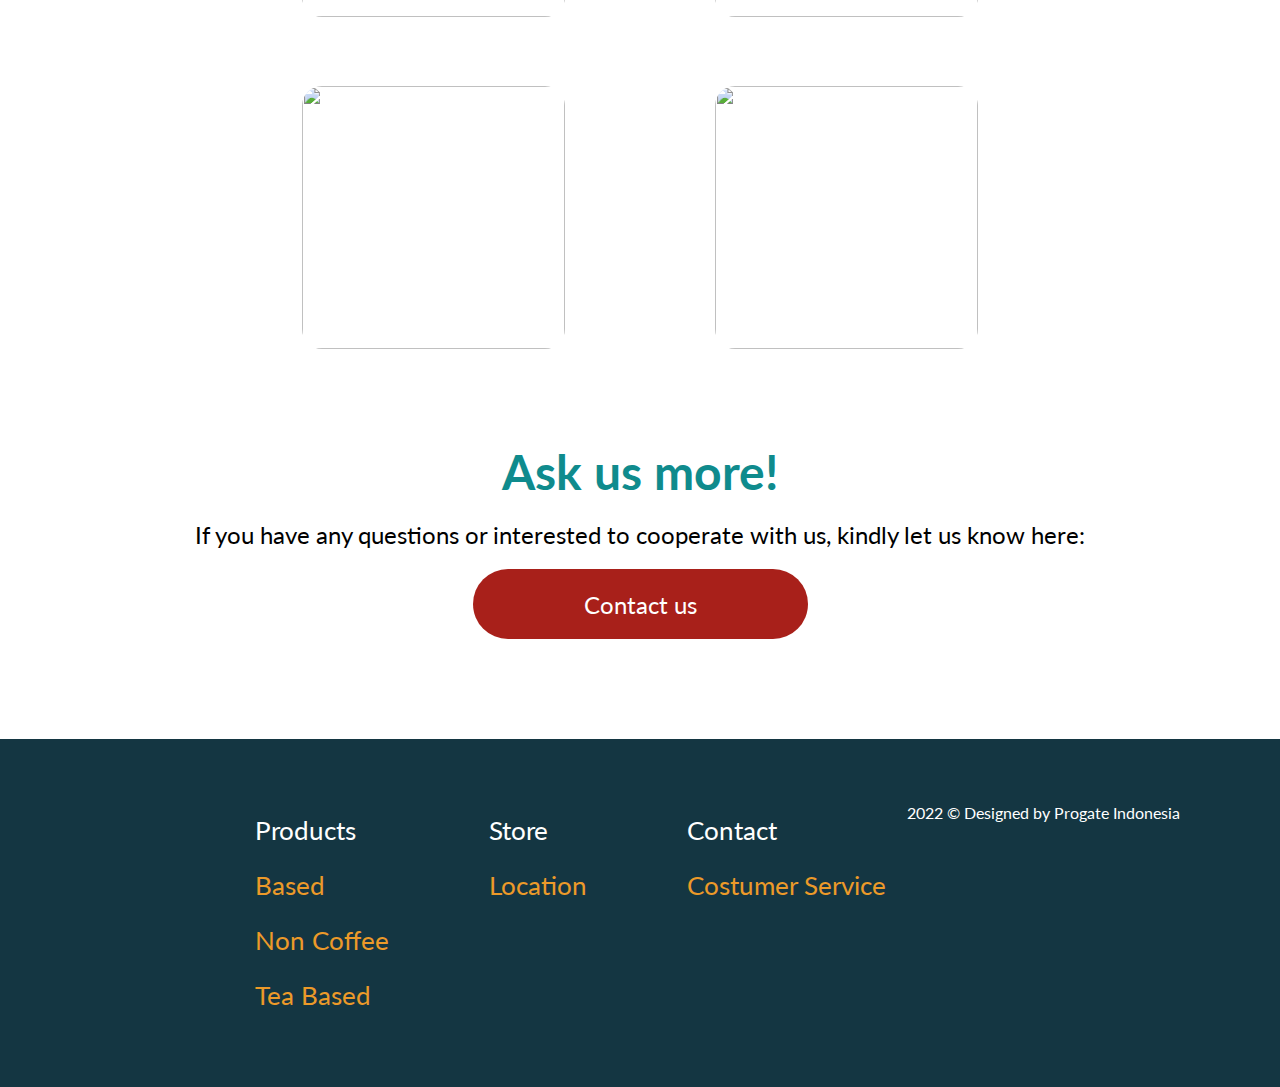
==== commit 22d57af7: "Add files via upload" ====
--- a/index.html
+++ b/index.html
@@ -25,9 +25,13 @@
     </div>
     <div class="image">
         <div class="image-overlay">
-            <h1>Freshly Brewed <br>
-                Coffee & Tea</h1>
-            <p>Best qualities from our local soil</p>
+            <div class="image-overlaybg">
+            </div>
+            <div class="image-overlaytxt">
+                <h1>Freshly Brewed <br>
+                    Coffee & Tea</h1>
+                <p>Best qualities from our local soil</p>
+            </div>
         </div>
     </div>
 </nav>
@@ -105,7 +109,6 @@
                 <a href="help.html"><button class="btn cta5">Contact us</button></a>
             </div>
         </div>
-
     </div>
 </body>
 <footer>
@@ -124,27 +127,30 @@
                     </div>
                 </li>
             </ul>
-
             <ul class="footitem">
                 <li class="products">
                     <ul>
-                        <li><span>Products</span></li>
-                        <li>Coffee Based</li>
-                        <li>Non Coffee</li>
-                        <li>Tea Based</li>
+                        <li>Products</li>
+                        <li><span>Based</span></li>
+                        <li><span>Non Coffee</span></li>
+                        <li><span>Tea Based</span></li>
                     </ul>
                 </li>
                 <li class="store">
                     <ul>
-                        <li><span>Store</span></li>
-                        <li>Location</li>
+                        <li>Store</li>
+                        <li><span>Location</span></li>
                     </ul>
                 </li>
                 <li class="contact">
                     <ul>
-                        <li><span>Contact</span></li>
-                        <li>Costumer Service</li>
+                        <li>Contact</li>
+                        <li><span>Costumer Service</span></li>
                     </ul>
+                </li>
+            </ul>
+            <ul class="footmark">
+                <p>2022 © Designed by Progate Indonesia</p>
             </ul>
         </div>
     </div>
--- a/mobile.css
+++ b/mobile.css
@@ -6,605 +6,673 @@
 
 
 
-@media (max-width:414px) {
+@media (max-width:1000px) {
+
     a {
-    color:white;
-    text-decoration:none;
+        color: white;
+        text-decoration: none;
     }
 
     a:hover {
-    color:lightblue;
-    text-decoration : none;
+        color: lightblue;
+        text-decoration: none;
+    }
+
+    nav {
+        margin: 0;
+        padding: 0;
+        border-radius: 35px;
     }
 
     .navbar {
-        display: flex;
-        flex-direction: column;
-        justify-content: center;
-        row-gap: 20px;
-        color: white;
-        width: 100%;
+        margin: 0;
+        padding: 0;
+        display: flex;
+        flex-direction: column;
+        align-items: flex-start;
     }
 
     .navlogo {
-        justify-content: left;
-        padding: 5% 0 0 10%;
-    }
+        margin: 0;
+        padding: calc(6vw) calc(4vw) 0 calc(10vw);
+        display: flex;
+        flex-direction: column;
+    }
+
     .navlogo img {
         margin: 0;
-        width: 10rem;
-        height: auto; 
+        justify-content: flex-start;
+        align-items: flex-start;
+        width: calc(40vw);
+        height: auto;
     }
 
     .navitem {
-        padding: 0 57px;
-        display: flex;
-        flex-direction: row;
-        font-family: Lato;
-        column-gap: 25%;
-        font-size: 14px;
-        font-weight: 400;
-        line-height: 17px;
-        letter-spacing: 0em;
-        justify-content: center;
+        margin: 0 auto;
+        padding: 0;
+        display: flex;
+        flex-direction: row;
+    }
+
+    .navitem li {
+        row-gap: calc(5vw);
+        font-size: calc(4vw);
+        padding: calc(4.5vw) calc(2vw) calc(6vw) calc(2vw);
     }
 
     .image {
+        margin-top: calc(-17rem);
         border-radius: 35px;
         background-position: center;
         background-size: cover;
         background-image: url("Header.png");
+        width: auto;
+        height: calc(55rem);
     }
 
     .image-overlay {
-        width: 100%;
-        height: 80%;
+        margin: 0;
+        padding: 0;
+        display: flex;
+        height: calc(55rem);
+        align-items: center;
+        justify-content: center;
+    }
+
+    .image-overlabg {
         background-color: rgba(20, 54, 66, 0.7);
-        color: white;
+        border: 5px solid #EC9A29;
+    }
+
+    .image-overlaytxt {
+        display: flex;
+        flex-direction: column;
+        align-items: center;
+        flex-wrap: wrap;
+        height: fit-content;
+    }
+
+    .image-overlaytxt h1 {
+        margin-top: calc(9rem);
+        padding: 0;
+        font-family: Lato;
+        font-size: calc(10vw);
         text-align: center;
-        border-radius: 35px;
-    }
-
-    .image h1 {
-        font-family: Lato;
-        font-size: 36px;
-        font-weight: 900;
-        line-height: 43px;
-        letter-spacing: 0em;
+
+    }
+
+    .image-overlaytxt p {
+        margin-top: calc(1rem);
+        padding: 0;
+        font-family: Lato;
+        font-size: calc(4vw);
+        font-weight: 400;
+        line-height: calc(6vw);
         text-align: center;
-        
-    }
-
-    .image p {
-        font-family: Lato;
-        font-size: 16px;
-        font-weight: 400;
-        line-height: 19px;
-        letter-spacing: 0em;
-        text-align: center;        
+    }
+
+    .section {
+        display: flex;
+        flex-direction: column;
+        margin: 0;
+        padding: calc(10vw);
+        align-items: center;
     }
 
     .section1 {
-        padding: 0;
-        display: flex;
-        flex-direction: row;
-        justify-content: space-between;
-        margin: 0px 265px;
-        padding: 0 20px;
+        margin-top: calc(8vh);
+        display: flex;
+        flex-direction: column;
+        justify-content: center;
+        text-align: left;
+        align-items: center;
     }
 
     .section1img img {
-        margin-top: 100px;
-        width: 370px;
-        height: 530px;  
+        margin: 0;
+        display: flex;
+        width: calc(50vw);
+        height: calc(50vh);
         object-fit: cover;
         border-radius: 20px;
     }
 
-    .section1txt h2{
-        margin-top: 100px;
-        margin-right: 220px;
-        font-size: 48px;
+    .section1txt h2 {
+        margin-top: calc(5vh);
+        font-size: calc(6vw);
         color: #0F8B8D;
         padding-bottom: 20px;
+        width: fit-content;
         border-bottom: 5px solid #EC9A29;
         align-items: center;
     }
 
     .section1txt p {
         padding-top: 20px;
-        font-size: 24px;
-        color: black;
-        
+        font-size: calc(3.6vw);
+        color: #143642;
+        line-height: calc(5vw);
+        font-weight: 400;
     }
 
     .section2 {
-        display: flex;
-        flex-direction: row;
-        justify-content: space-between;
-        text-align: left;
-        margin: 0px 265px;
-        padding: 0 20px;
+        margin-top: calc(8vh);
+        display: flex;
+        flex-direction: column-reverse;
+        justify-content: center;
+        text-align: left;
+        align-items: center;
     }
 
     .section2img img {
-        margin-top: 100px;
-        width: 372px;
-        height: 372px;  
+        margin: 0;
+        width: calc(50vw);
+        height: calc(50vh);
         object-fit: cover;
         border-radius: 20px;
     }
 
-    .section2txt h2{
-        margin-top: 100px;
-        font-size: 48px;
+    .section2txt h2 {
+        margin-top: calc(5vh);
+        font-size: calc(6vw);
         color: #0F8B8D;
         padding-bottom: 20px;
-        border-bottom: 5px solid #EC9A29;
+        width: fit-content;
         align-items: center;
     }
 
     .section2txt p {
         padding-top: 20px;
-        font-size: 24px;
-        color: black;
+        font-size: calc(3.6vw);
+        color: #143642;
+        line-height: calc(5vw);
+        font-weight: 400;
     }
 
     .section3 {
-        display: flex;
-        flex-direction: row;
-        justify-content: space-between;
-        margin: 0px 265px;
-        padding: 0 20px;
+        margin-top: calc(8vh);
+        text-align: left;
+        display: flex;
+        flex-direction: column;
+        justify-content: center;
+    }
+
+    .section3img {
+        display: flex;
+        justify-content: center;
     }
 
     .section3img img {
-        margin-top: 100px;
-        width: 500px;
-        height: 500px;  
+        margin: 0;
+        padding: 0;
+        width: calc(50vw);
+        height: calc(50vh);
         object-fit: cover;
         border-radius: 20px;
-    }
-
-    .section3txt h2{
-        margin-top: 100px;
-        margin-right: 20px;
-        font-size: 48px;
+        justify-content: center;
+    }
+
+    .section3txt h2 {
+        margin-top: calc(5vh);
+        font-size: calc(6vw);
         color: #0F8B8D;
         padding-bottom: 20px;
-        border-bottom: 5px solid #EC9A29;
-        align-items: center;
+        align-items: center;
+        width: fit-content;
     }
 
     .section3txt p {
         padding-top: 20px;
-        font-size: 24px;
-        color: black;
+        font-size: calc(3.6vw);
+        color: #143642;
+        line-height: calc(5vw);
+        font-weight: 400;
     }
 
     .btn {
-        color:white;
-        opacity:1;
-        width: 335px;
-        height: 70px;
+        color: white;
+        opacity: 1;
+        width: calc(40vw);
+        height: calc(10vw);
         border-radius: 55px;
-        font-size: 24px;
-        margin-top: 45px;
+        font-size: calc(3vw);
+        font-weight: 800;
+        margin-top: calc(5vw);
         cursor: pointer;
         border: 0;
     }
 
     .cta2 {
-        background-color:#A8201A;
+        background-color: #A8201A;
     }
 
     .cta3 {
-        background-color:#A8201A;
+        background-color: #A8201A;
     }
 
     .cta5 {
-        background-color:#A8201A;
+        background-color: #A8201A;
     }
 
     .section4 {
-        display: flex;
-        flex-direction: column;
-        flex-wrap: wrap;
-        align-items: center;
-        text-align: center;
-        margin: 0px 265px;
+        margin-top: calc(8vh);
+        text-align: left;
+        padding: 0;
+        display: flex;
+        flex-direction: column;
+        justify-content: center;
     }
 
     .section4img {
-        margin-top: 25px;
         justify-content: space-between;
         text-align: center;
         display: flex;
         flex-direction: row;
         flex-wrap: wrap;
-        padding: 0px 20px;
-        line-height: 100px;
-    }
-
-    .section4img img 
-    {
-        width: 263px;
-        height: 263px;  
-        border-radius: 20px;
+        line-height: 0;
+        row-gap: calc(3vw);
+        column-gap: 30px;
+    }
+
+    .section4img img {
+        width: calc(20vw);
+        height: calc(20vw);
+        border-radius: 15px;
         color: #EC9A29;
     }
 
-    .section4txt h2{
-        text-align: center;
-        margin-top: 100px;
-        font-size: 48px;
+    .section4txt h2 {
+        margin: 0;
+        font-size: calc(6vw);
         color: #0F8B8D;
         padding-bottom: 20px;
         align-items: center;
     }
 
-    .section4txt h2 span{
-        font-size: 48px;
+    .section4txt h2 span {
+        font-size: calc(6vw);
         color: #EC9A29;
     }
 
     .section5 {
         display: flex;
         flex-direction: column;
+        justify-content: center;
+        margin-top: calc(8vh);
         text-align: center;
         padding: 0;
-        margin: 0 265px;
-    }
-
-    .section5txt h2{
-        margin-top: 50px;
-        font-size: 48px;
+    }
+
+    .section5txt h2 {
+        margin: 0;
+        font-size: calc(6vw);
         color: #0F8B8D;
         padding-bottom: 20px;
         align-items: center;
     }
 
     .section5txt p {
-        font-size: 24px;
-        color: black;
-        margin-bottom: -25px;
+        font-size: calc(3.6vw);
+        color: #143642;
+        line-height: calc(5vw);
+        font-weight: 400;
+        padding-bottom: calc(3vh);
     }
 
     .footer {
-        margin-top: 100px;
-        display: flex;
-        background-color: #143642;
+        display: flex;
+        margin: 0;
+        padding: 0;
+        flex-direction: column;
+    }
+
+    .footercontent {
+        padding: 0;
+        margin: 0;
+        border-radius: 0;
+        display: flex;
+        flex-direction: column;
+    }
+
+    .footlogo {
+        margin: 0;
+        align-items: flex-end;
+        padding: calc(4vw) calc(10vw);
         flex-direction: row;
         justify-content: space-between;
+    }
+
+    .footlogo img {
+        padding: 0;
+        display: flex;
+        flex-direction: row;
+        width: calc(45vw);
+        height: auto;
+    }
+
+    .footitem {
+        flex-direction: column;
+        margin: 0;
+        padding: 0 calc(10vw);
+    }
+
+    .footitem li {
+        font-size: calc(3.5vw);
+        font-weight: 400;
+        color: #EC9A29;
+    }
+
+    .footitem li span {
+        padding: 0 calc(7vw);
         color: white;
-        padding: 80px 194px 138px 138px;
-        border-radius: 35px;
-    }
-    .footlogo img{
-        padding: 10px 0 0 0;
-        width: 376px;
+    }
+
+    .footlogosvg {
+        flex-direction: row;
+        column-gap: calc(3vw);
+    }
+
+    .footlogosvg img {
+        margin : 0;
+        width: calc(2.4rem);
+        height: calc(2.4rem);
+        filter: invert();
+    }
+
+    .footmark {
+        margin: 0;
+        font-weight: 400;
+        padding: calc(10vw) 0;
+        text-align: center;   
+    }
+
+    .navbarmenu {
+        margin: 0;
+        padding: 0;
+        display: flex;
+        flex-direction: column;
+        align-items: flex-start;
+        background-color: #0F8B8D;
+    }
+
+    .navmenulogo {
+        margin: 0;
+        padding: calc(6vw) calc(4vw) 0 calc(10vw);
+        display: flex;
+        flex-direction: column;
+    }
+
+    .navmenulogo img {
+        margin: 0;
+        justify-content: flex-start;
+        align-items: flex-start;
+        width: calc(40vw);
         height: auto;
     }
 
-    .footitem {
-        font-size: 22px;
-        display: flex;
-        list-style: none;
-        flex-direction: row;
-        text-align: left;
-        align-items: first baseline;
-        margin: 0px;
-    }
-
-    .footitem li {
-        font-size: 26px;
-        display: flex;
-        flex-direction: column;
-        list-style: none;
-        margin: 0;
-        padding: 0 28px;
-        line-height: 55px;
-    }  
-
-    .products span {
-        color: #EC9A29;
-    }
-
-    .store span {
-        color: #EC9A29;
-    }
-
-    .contact span {
-        color: #EC9A29;
-    }
-
-    .footlogo {
-        display: flex;
-        flex-direction: column;
-        list-style: none;
-    }
-    
-    .footlogosvg {
-        display: flex;
-        flex-direction: row;
+    .navmenuitem {
+        margin: 0 auto;
+        padding: 0;
+        display: flex;
+        flex-direction: row;
+    }
+
+    .navmenuitem li {
+        row-gap: calc(5vw);
+        font-size: calc(4vw);
+        padding: calc(4.5vw) calc(2vw) calc(6vw) calc(2vw);
+    }
+
+    .sectionmenu1 {
+        display: flex;
+        flex-direction: column;
         flex-wrap: wrap;
-        margin-top: 31px;
-    }
-    .footlogosvg img{
-        margin-right: 27px;
-        display: flex;
-        flex-direction: row;
-        padding: 20px 40px;
-        width: 40px;
-        height: auto;
-        filter: invert();
-        padding: 0;
-    }
-
-    .navbarmenu {
-
-        padding: 39px 0px;
-        background-color: #0F8B8D;
-        display: flex;
-        flex-direction: row;
+    }
+
+    .sectionmenu1judul {
+        margin-top: calc(10vw);
+        display: flex;
+        flex-direction: column;
+    }
+
+    .sectionmenu1judul h2 {
+        margin: 0;
+        color: #0F8B8D;
+        font-size: calc(5.6vw);
+    }
+
+    .sectionmenu1judul p {
+        margin: 0;
+        margin-top: calc(4vw);
+        font-size: calc(3vw);
+        color: #143642;
+    }
+
+    .section1content {
+        margin: calc(5vw) calc(10vw) calc(10vw);
+        column-gap: calc(14.5vw);
+        row-gap: calc(5vw);
+        flex-direction: row;
+        align-items: center;
+        flex-wrap: wrap;
         justify-content: space-between;
-        color: white;
-    }
-
-    .navmenulogo {
-        margin: 0 138px;
-    }
-    .navmenulogo img {
-        margin: 0;
-        width: auto;
-        height: 67px; 
-    }
-
-    .navmenuitem {
-        font-size: 30px;
-        display: flex;
-        list-style: none;
-        margin: 0 138px;
-        align-items: center;
-    }
-
-    .navmenuitem li {
-        margin: 0;
-        justify-content: right;
-        padding: 0 0 0 75px;
-    }
-    
-    .sectionmenu1 {
-        margin: 0 138px;
-        display: flex;
-        flex-direction: column;
-        text-align: center;
-    }    
-
-
-    .sectionmenu1judul h2 {
-        color: #0F8B8D;
-        font-size: 48px;
-        margin-top: 100px;
-    }
-
-    .sectionmenu1judul p {
-        font-size: 24px;
-        margin-top: 40px;
-        color: #143642;
-        ;
-    }
-
-    .section1content { 
-        margin: 40px 165px 0px 165px;
-        display: flex;
-        flex-direction: row;
-        column-gap: 134px;
-        align-items: center;
-        flex-wrap: wrap;
-        row-gap: 50px;
-        justify-content: center;
     }
 
     .arenlate {
         display: flex;
         flex-direction: column;
-        border-radius: 20px;
         background-image: url(Coffeebackground.png);
         background-size: cover;
-        width: 216px;
-        height: 216px;
+        width: calc(30vw);
+        height: calc(30vw);
         color: white;
     }
 
     .arenlate img {
-        height: 139.63px;
-        width: auto;
+        margin: 0 auto;
+        width: calc(25vw);
+        object-fit: contain;
     }
 
     .arenlate h3 {
-        margin-top: 21px;
-        font-size: 20px;
+        margin-top: calc(3vw);
+        font-size: calc(3vw)
     }
 
     .arenlate p {
-        font-size: 18px;
+        margin-top: calc(0.5vw);
+        font-size: calc(2.5vw)
     }
 
     .cafelate {
         display: flex;
         flex-direction: column;
-        border-radius: 20px;
         background-image: url(Coffeebackground.png);
         background-size: cover;
-        width: 216px;
-        height: 216px;
+        width: calc(30vw);
+        height: calc(30vw);
         color: white;
     }
 
     .cafelate img {
-        height: 139.63px;
-        width: auto;
+        margin: 0 auto;
+        width: calc(25vw);
+        object-fit: contain;
     }
 
     .cafelate h3 {
-        margin-top: 21px;
-        font-size: 20px;
+        margin-top: calc(3vw);
+        font-size: calc(3vw)
     }
 
     .cafelate p {
-        font-size: 18px;
+        margin-top: calc(0.5vw);
+        font-size: calc(2.5vw)
     }
 
     .caramellate {
         display: flex;
         flex-direction: column;
-        border-radius: 20px;
         background-image: url(Coffeebackground.png);
         background-size: cover;
-        width: 216px;
-        height: 216px;
+        width: calc(30vw);
+        height: calc(30vw);
         color: white;
     }
 
     .caramellate img {
-        height: 139.63px;
-        width: auto;
+        margin: 0 auto;
+        width: calc(25vw);
+        object-fit: contain;
     }
 
     .caramellate h3 {
-        margin-top: 21px;
-        font-size: 20px;
+        margin-top: calc(3vw);
+        font-size: calc(3vw)
     }
 
     .caramellate p {
-        font-size: 18px;
+        margin-top: calc(0.5vw);
+        font-size: calc(2.5vw)
     }
 
     .americano {
         display: flex;
         flex-direction: column;
-        border-radius: 20px;
         background-image: url(Coffeebackground.png);
         background-size: cover;
-        width: 216px;
-        height: 216px;
+        width: calc(30vw);
+        height: calc(30vw);
         color: white;
     }
 
     .americano img {
-        height: 139.63px;
-        width: auto;
+        margin: 0 auto;
+        width: calc(25vw);
+        object-fit: contain;
     }
 
     .americano h3 {
-        margin-top: 21px;
-        font-size: 20px;
+        margin-top: calc(3vw);
+        font-size: calc(3vw)
     }
 
     .americano p {
-        font-size: 18px;
-    }
-
-    .cappucino { 
-        display: flex;
-        flex-direction: column;
-        border-radius: 20px;
+        margin-top: calc(0.5vw);
+        font-size: calc(2.5vw)
+    }
+
+    .cappucino {
+        display: flex;
+        flex-direction: column;
         background-image: url(Coffeebackground.png);
         background-size: cover;
-        width: 216px;
-        height: 216px;
+        width: calc(30vw);
+        height: calc(30vw);
         color: white;
     }
 
     .cappucino img {
-        height: 139.63px;
-        width: auto;
+        margin: 0 auto;
+        width: calc(25vw);
+        object-fit: contain;
     }
 
     .cappucino h3 {
-        margin-top: 21px;
-        font-size: 20px;
+        margin-top: calc(3vw);
+        font-size: calc(3vw)
     }
 
     .cappucino p {
-        font-size: 18px;
+        margin-top: calc(0.5vw);
+        font-size: calc(2.5vw)
     }
 
     .butterscotch {
         display: flex;
         flex-direction: column;
-        border-radius: 20px;
         background-image: url(Coffeebackground.png);
         background-size: cover;
-        width: 216px;
-        height: 216px;
+        width: calc(30vw);
+        height: calc(30vw);
         color: white;
     }
 
     .butterscotch img {
-        height: 139.63px;
-        width: auto;
+        margin: 0 auto;
+        width: calc(25vw);
+        object-fit: contain;
     }
 
     .butterscotch h3 {
-        margin-top: 21px;
-        font-size: 20px;
+        margin-top: calc(3vw);
+        font-size: calc(3vw)
     }
 
     .butterscotch p {
-        font-size: 18px;
+        margin-top: calc(0.5vw);
+        font-size: calc(2.5vw)
+    }
+
+    .section {
+        margin: 0;
+        padding: calc(0vw) calc(10vw) calc(10vw) calc(10vw);
     }
 
     .section1detail {
-        margin: 50px 280px 0 280px;
+        margin: 0;
+        padding: 0;
         display: flex;
         flex-direction: row;
         flex-wrap: wrap;
-        align-items: center;
+        justify-content: flex-start;
     }
 
     .section1detailimg {
-        width: 493px;
-        height: 501.35px;
+        margin: 0 auto;
+        padding: 0;
         overflow: hidden;
-        position: relative;
     }
 
     .section1detailimg img {
-        position: absolute;
-        left: -1000%;
-        right: -1000%;
-        top: -1000%;
-        bottom: -1000%;
         margin: auto;
-        min-height: 100%;
-        min-width: 100%;
-        width: auto;
+        width: calc(80vw);
+        object-fit: contain;
+    }
+
+    .section1detailjudul {
+        margin: 0;
+        padding: 0;
     }
 
     .section1detailjudul h2 {
-        font-size: 48px;
-        color: #0F8B8D;
-        margin-bottom: 30px;
-        font-weight: 800;
-    }
-
-    .section1detailjudul h3 {
-        font-size: 24px;
-        color: #143642;
-        font-weight: 500;
-    }
-
-    .section1detailjudul p {
-        margin-top: 60px;
-        font-size: 60px;
+        margin: 0;
+        padding: 0;
+        font-size: calc(6vw);
         color: #0F8B8D;
         font-weight: 800;
     }
-    
+
+    .section1detailjudul h3 {
+        margin-top: calc(3vw);
+        font-size: calc(3vw);
+        color: #143642;
+        font-weight: 500;
+    }
+
+    .section1detailjudul p {
+        margin-top: calc(3vw);
+        padding: 0;
+        font-size: calc(7vw);
+        font-weight: 800;
+        color: #0F8B8D;
+        font-weight: 800;
+
+    }
+
     .section2detail {
-        margin: 43.65px 280px 0 280px;
+        margin-top: calc(10vw);
+        padding: 0;
         display: flex;
         flex-direction: column;
         flex-wrap: wrap;
@@ -612,122 +680,119 @@
     }
 
     .section2detailcontent h3 {
-        font-size: 48px;
+        margin: 0;
+        padding: 0 0 calc(3vw) 0;
+        font-size: calc(6vw);
         color: #0F8B8D;
-        border-bottom: 5px solid #EC9A29;
-        margin-right: 640px;
-        padding-bottom: 20px;
+        border-bottom: 3px solid #EC9A29;
         font-weight: 500;
     }
 
     .section2detailcontent p {
-        margin-top: 20px;
-        font-size: 26px;
+        font-size: calc(3vw);
         color: #143642;
         font-weight: 400;
         line-height: 35px;
     }
+
     .section2detailcontentbtn {
         display: flex;
         flex-direction: row;
     }
+
     .btndetail {
-        color:white;
-        opacity:1;
-        width: 360px;
-        height: 70px;
+        padding: 0 calc(5vw);
+        color: white;
+        opacity: 1;
+        width: fit-content;
+        height: calc(10vw);
         border-radius: 55px;
-        font-size: 24px;
-        margin-top: 45px;
+        font-size: calc(3vw);
+        font-weight: 800;
+        margin-top: calc(5vw);
         cursor: pointer;
         border: 0;
     }
 
     .detailcta1 {
-        background-color:#A8201A;
+        background-color: #A8201A;
     }
 
     .detailcontainer {
         display: flex;
         flex-direction: row;
-        justify-content: left;
-        text-align: center;
-        align-items: center;
-        height: 20px;
-    }
-
-    .detailcta1logo img{
-        padding: 0;
+    }
+
+    .detailcta1logo img {
+        margin: 0 auto;
         filter: invert();
         transform: rotate(180deg);
-        margin-left: 20px;
         margin-bottom: 0;
-        margin-top: 5px;
-    }
-
-    .detailcta1text p{
+        margin-top: calc(0.5vw);
+    }
+
+    .detailcta1text p {
         color: white;
-        margin-top: 0;
-        margin-left: 10px;
+        margin-left: calc(1vw);
+        margin-right: calc(2.5vw);
     }
 
     .section1find {
-        margin: 100px 160px 0 160px;
-        display: flex;
-        flex-direction: row;
-        justify-content: center;
-        align-items: center;
-        column-gap: 112.2px;
+        margin: 0;
+        padding: 0;
+        display: flex;
+        flex-direction: column-reverse;
+        align-items: center;
+        border: 5px solid yellow;
+    }
+
+    .section1findisi {
+        border: 5px solid navy;
     }
 
     .section1findjudul {
-        display: flex;
-        flex-direction: column;
+        border: 5px solid red;
     }
 
     .section1findjudul h2 {
-        font-size: 48px;
+        font-size: calc(7vw);
         font-weight: 800;
         color: #0F8B8D;
     }
 
     .section1findjudul p {
-        margin-top: 20px;
-        font-size: 24px;
-        font-weight: 400;
-        line-height: 29px;
-        letter-spacing: 0em;
-        text-align: left;      
+        font-size: calc(3.5vw);
+        font-weight: 400;
+        letter-spacing: 0em;
+        text-align: left;
         color: #143642;
     }
 
     .section1findbox {
-        margin-top: 20px;
-        display: flex;
-        flex-direction: column;
-        row-gap: 20px;
+        flex-direction: column;
+        border: 5px solid green;
     }
 
     .box1 {
+        margin: 0;
+        padding: 0;
         border: 1px solid #D2D2D2;
-        border-radius: 20px;   
-        padding: 20px 45px 0px 45px;
-        width: 474px;
-        height: 196px;
-        row-gap: 20px;
-    }
-    
+        border-radius: 20px;
+        box-sizing: calc(1vw);
+        row-gap: calc(20vw);
+    }
+
     .box1:hover {
-        box-shadow: 0 5px 10px rgba(0,0,0,0.1);
+        box-shadow: 0 5px 10px rgba(0, 0, 0, 0.1);
     }
 
     .box1 h3 {
-        font-size: 30px;
+        font-size: calc(5vw);
         color: #143642;
     }
 
     .box1 p {
-        margin-top: 20px;
+        margin-top: calc(3vw);
         font-size: 20px;
         color: #143642;
         line-height: 24px;
@@ -735,14 +800,11 @@
 
     .box2 {
         border: 1px solid #D2D2D2;
-        border-radius: 20px;   
-        padding: 20px 45px 0px 45px;
-        width: 474px;
-        height: 196px;   
+        border-radius: 20px;
     }
 
     .box2:hover {
-        box-shadow: 0 5px 10px rgba(0,0,0,0.1);
+        box-shadow: 0 5px 10px rgba(0, 0, 0, 0.1);
     }
 
     .box2 h3 {
@@ -756,17 +818,16 @@
         color: #143642;
         line-height: 24px;
     }
-    
+
     .box3 {
         border: 1px solid #D2D2D2;
-        border-radius: 20px;   
-        padding: 20px 45px 0px 45px;
+        border-radius: 20px;
         width: 474px;
-        height: 196px; 
+        height: 196px;
     }
 
     .box3:hover {
-        box-shadow: 0 5px 10px rgba(0,0,0,0.1);
+        box-shadow: 0 5px 10px rgba(0, 0, 0, 0.1);
     }
 
     .box3 h3 {
@@ -782,23 +843,18 @@
     }
 
     .section1findmap {
-        width: 580px;
-        height: 580px;
-    }
-
-    .section1findmap iframe {
-        width: 580px;
-        height: 580px;
-        border-radius: 20px;
+        display: flex;
+        margin: 0;
+        padding: 0;
+        border: 5px solid saddlebrown;
     }
 
     .section1help {
-        margin: 100px 257px 0 257px;
-        display: flex;
-        flex-direction: column;
-    }
-
-    .section1helpjudul h2{
+        display: flex;
+        flex-direction: column;
+    }
+
+    .section1helpjudul h2 {
         font-family: Lato;
         font-size: 48px;
         font-weight: 800;
@@ -844,7 +900,7 @@
         line-height: 36px;
         letter-spacing: 0em;
         text-align: left;
-        
+
     }
 
     .helpname input {
@@ -876,7 +932,7 @@
         line-height: 36px;
         letter-spacing: 0em;
         text-align: left;
-        
+
     }
 
     .helpemail input {
@@ -908,7 +964,7 @@
         line-height: 36px;
         letter-spacing: 0em;
         text-align: left;
-        
+
     }
 
     .helpphone input {
@@ -971,7 +1027,7 @@
         line-height: 36px;
         letter-spacing: 0em;
         text-align: left;
-        
+
     }
 
     .helpmessage textarea {
@@ -990,6 +1046,6 @@
     }
 
     .helpsubmit {
-        background-color:#A8201A;
+        background-color: #A8201A;
     }
 }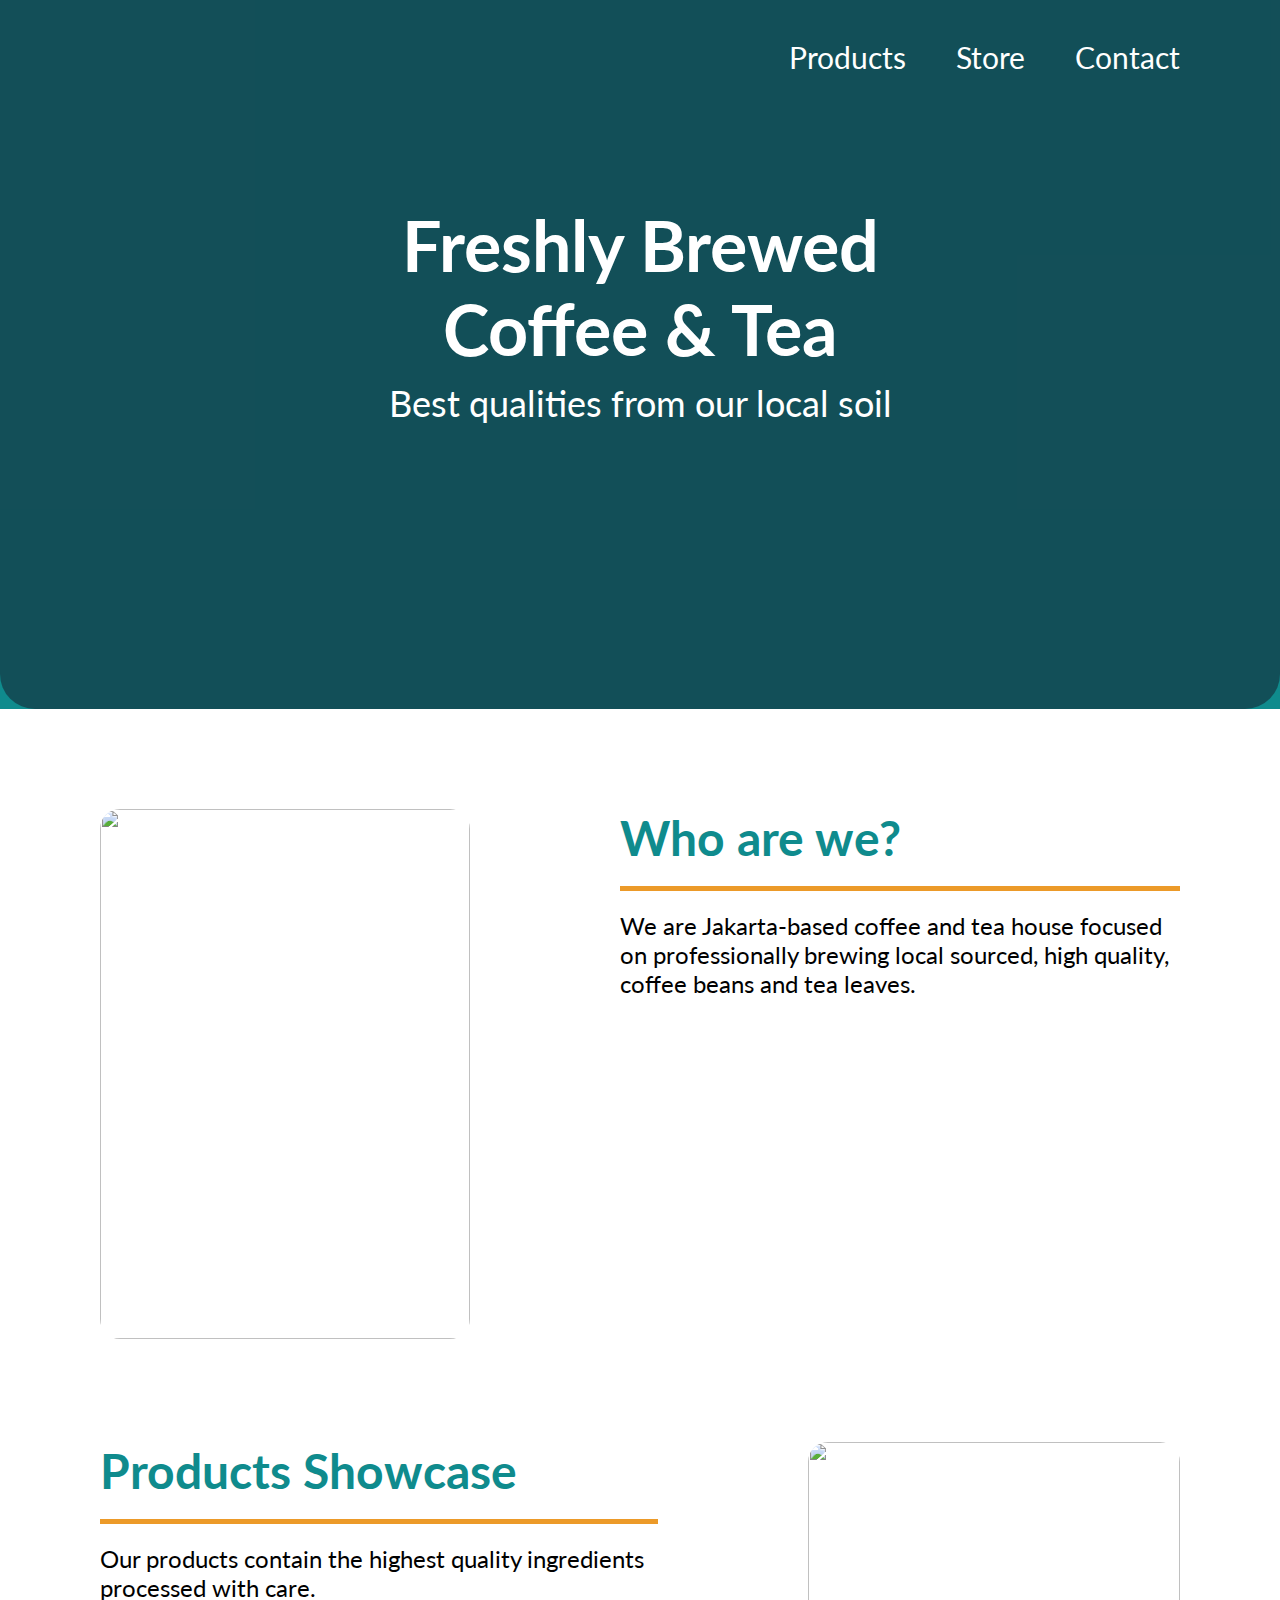
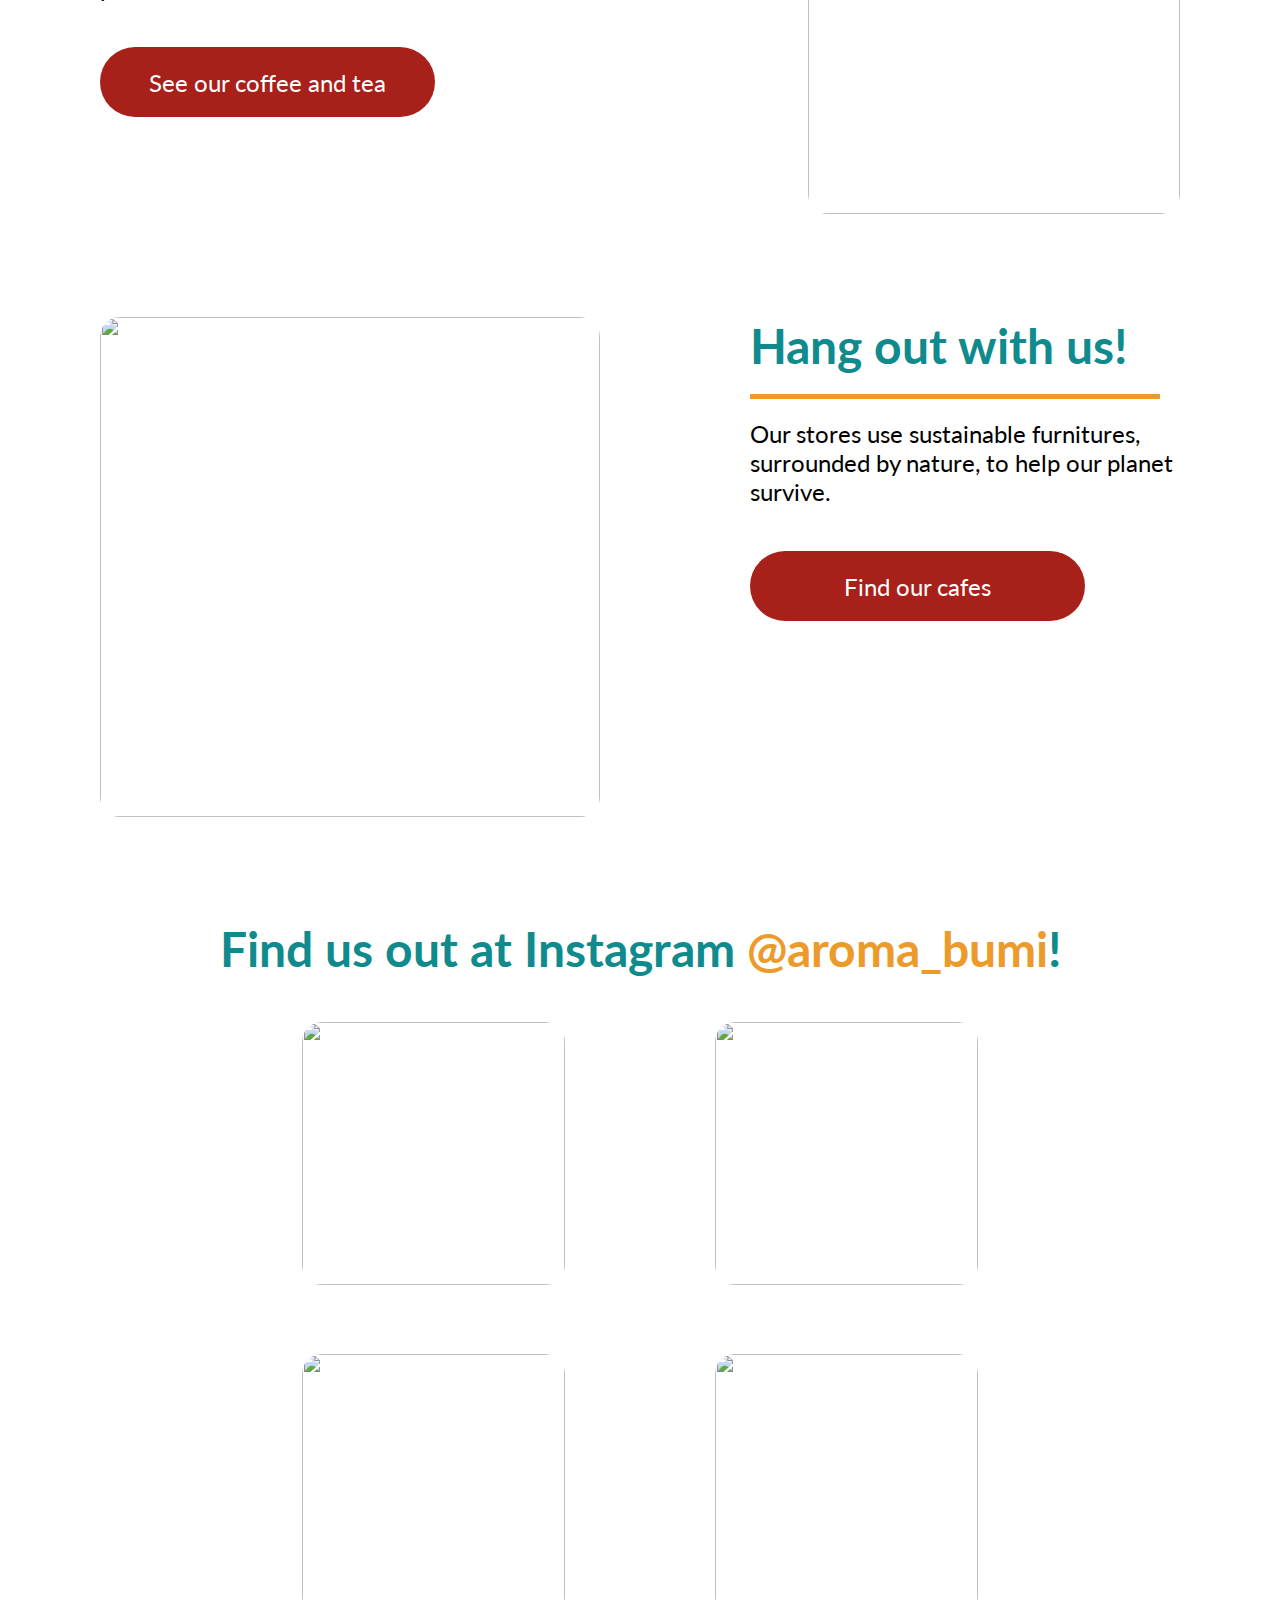
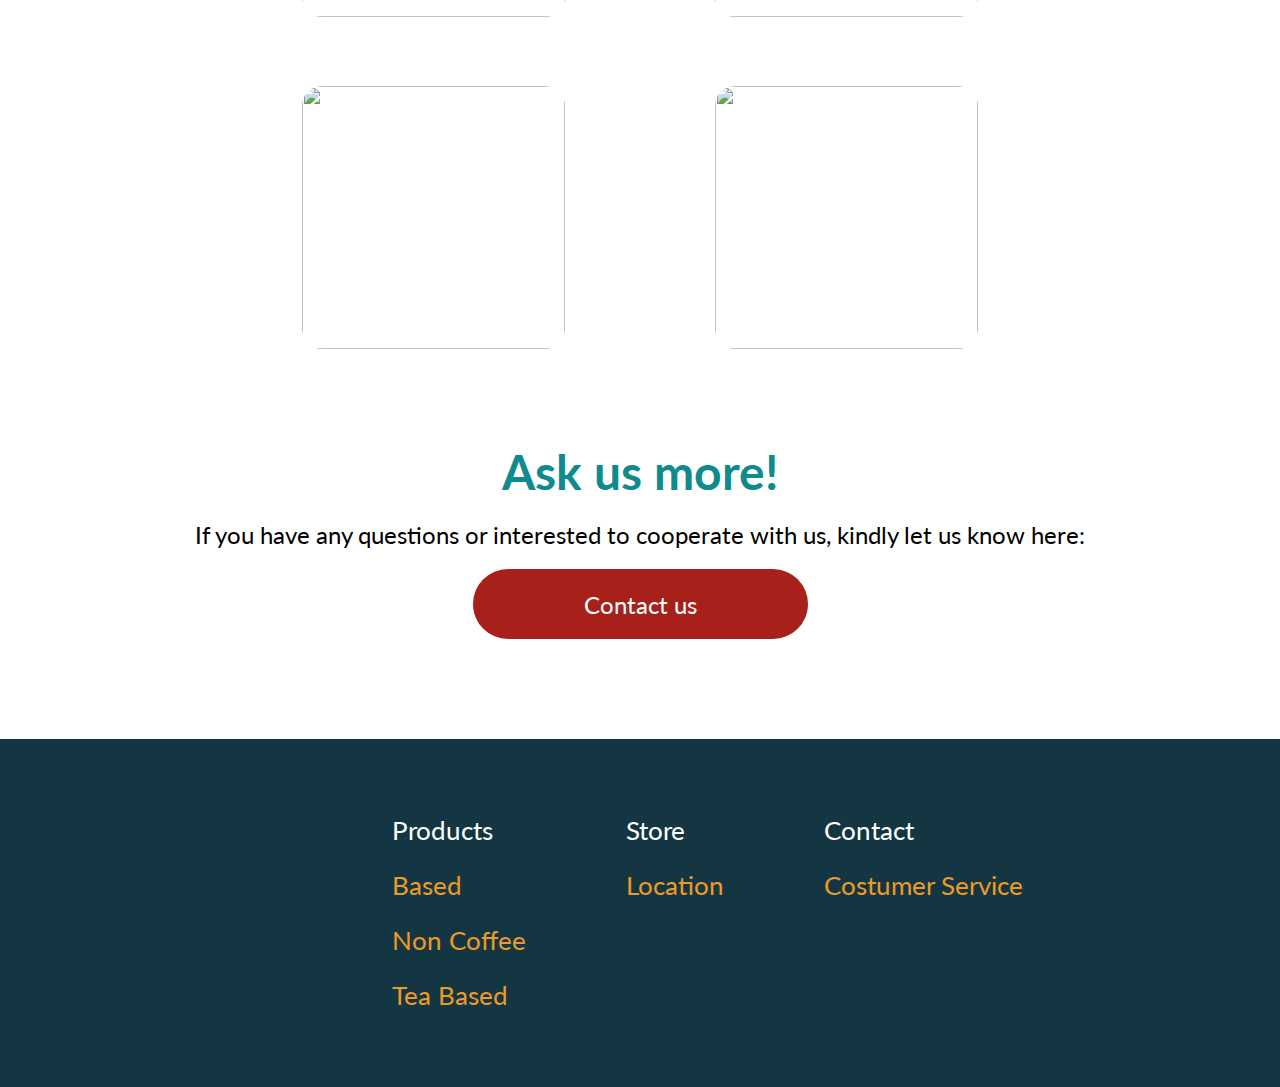
==== commit 9314ab89: "Add files via upload" ====
--- a/index.html
+++ b/index.html
@@ -1,159 +1,166 @@
 <!DOCTYPE html>
 <html lang="en">
-
-<head>
-    <meta charset="UTF-8">
-    <meta http-equiv="X-UA-Compatible" content="IE=edge">
-    <meta name="viewport" content="width=device-width, initial-scale=1.0">
+  <head>
+    <meta charset="UTF-8" />
+    <meta http-equiv="X-UA-Compatible" content="IE=edge" />
+    <meta name="viewport" content="width=device-width, initial-scale=1.0" />
     <title>Aroma Bumi</title>
-    <link rel="stylesheet" href="desktop.css">
-    <link rel="stylesheet" href="mobile.css">
-    <link href='https://fonts.googleapis.com/css?family=Lato:400,700' rel='stylesheet' type='text/css'>
-</head>
-<nav>
+    <link rel="stylesheet" href="desktop.css" />
+    <link rel="stylesheet" href="mobile.css" />
+    <link
+      href="https://fonts.googleapis.com/css?family=Lato:400,700"
+      rel="stylesheet"
+      type="text/css"
+    />
+  </head>
+  <nav>
     <div class="navbar">
-        <ul class="navlogo">
-            <a href="index.html">
-                <img src="Photo Materials/Logo White.png" alt="">
-            </a>
-        </ul>
-        <ul class="navitem">
-            <li><a href="menupage.html">Products</a></li>
-            <li><a href="findus.html">Store</a></li>
-            <li><a href="help.html">Contact</a></li>
-        </ul>
+      <ul class="navlogo">
+        <a href="index.html">
+          <img src="Photo Materials/Logo White.png" alt="" />
+        </a>
+      </ul>
+      <ul class="navitem">
+        <li><a href="menupage.html">Products</a></li>
+        <li><a href="findus.html">Store</a></li>
+        <li><a href="help.html">Contact</a></li>
+      </ul>
     </div>
     <div class="image">
-        <div class="image-overlay">
-            <div class="image-overlaybg">
+      <div class="image-overlay">
+        <div class="image-overlaybg"></div>
+        <div class="image-overlaytxt">
+          <h1>
+            Freshly Brewed <br />
+            Coffee & Tea
+          </h1>
+          <p>Best qualities from our local soil</p>
+        </div>
+      </div>
+    </div>
+  </nav>
+
+  <body>
+    <div class="section">
+      <div class="section1">
+        <div class="section1img">
+          <img src="Photo Materials/Who are we.jpg" alt="" />
+        </div>
+        <div class="section1txt">
+          <h2>Who are we? <br /></h2>
+          <p>
+            We are Jakarta-based coffee and tea house focused on professionally
+            brewing local sourced, high quality, coffee beans and tea leaves.
+          </p>
+        </div>
+      </div>
+      <div class="section2">
+        <div class="section2txt">
+          <h2>Products Showcase</h2>
+          <p>
+            Our products contain the highest quality ingredients processed with
+            care.
+          </p>
+          <a href="menupage.html">
+            <button class="btn cta2">See our coffee and tea</button>
+          </a>
+        </div>
+        <div class="section2img">
+          <img src="Photo Materials/Our products.jpg" alt="" />
+        </div>
+      </div>
+      <div class="section3">
+        <div class="section3img">
+          <img src="Photo Materials/Hang out with us.jpg" alt="" />
+        </div>
+        <div class="section3txt">
+          <h2>Hang out with us!</h2>
+          <p>
+            Our stores use sustainable furnitures, surrounded by nature, to help
+            our planet survive.
+          </p>
+          <a href="findus.html">
+            <button class="btn cta3">Find our cafes</button>
+          </a>
+        </div>
+      </div>
+      <div class="section4">
+        <div class="section4txt">
+          <h2>Find us out at Instagram <span>@aroma_bumi</span>!</h2>
+        </div>
+        <div class="section4img">
+          <div class="feed1">
+            <img src="Photo Materials/Feed 1.png" alt="" />
+          </div>
+          <div class="feed2">
+            <img src="Photo Materials/Feed 2.png" alt="" />
+          </div>
+          <div class="feed3">
+            <img src="Photo Materials/Feed 3.png" alt="" />
+          </div>
+          <div class="feed4">
+            <img src="Photo Materials/Feed 4.png" alt="" />
+          </div>
+          <div class="feed5">
+            <img src="Photo Materials/Feed 5.png" alt="" />
+          </div>
+          <div class="feed6">
+            <img src="Photo Materials/Feed 6.png" alt="" />
+          </div>
+        </div>
+      </div>
+      <div class="section5">
+        <div class="section5txt">
+          <h2>Ask us more!</h2>
+          <p>
+            If you have any questions or interested to cooperate with us, kindly
+            let us know here:
+          </p>
+          <a href="help.html"><button class="btn cta5">Contact us</button></a>
+        </div>
+      </div>
+    </div>
+  </body>
+  <footer>
+    <div class="footer">
+      <div class="footercontent">
+        <ul class="footlogo">
+          <li class="footlogoutama">
+            <img src="Photo Materials/Logo White.png" alt="" />
+          </li>
+          <li class="footlogosvg">
+            <div class="mail">
+              <img src="Photo Materials/MAIL ICON.svg" alt="" />
             </div>
-            <div class="image-overlaytxt">
-                <h1>Freshly Brewed <br>
-                    Coffee & Tea</h1>
-                <p>Best qualities from our local soil</p>
+            <div class="phone">
+              <img src="Photo Materials/PHONE ICON.svg" alt="" />
             </div>
-        </div>
+          </li>
+        </ul>
+        <ul class="footitem">
+          <li class="products">
+            <ul>
+              <li>Products</li>
+              <li><span>Based</span></li>
+              <li><span>Non Coffee</span></li>
+              <li><span>Tea Based</span></li>
+            </ul>
+          </li>
+          <li class="store">
+            <ul>
+              <li>Store</li>
+              <li><span>Location</span></li>
+            </ul>
+          </li>
+          <li class="contact">
+            <ul>
+              <li>Contact</li>
+              <li><span>Costumer Service</span></li>
+            </ul>
+          </li>
+        </ul>
+        <ul class="footmark"></ul>
+      </div>
     </div>
-</nav>
-
-<body>
-    <div class="section">
-        <div class="section1">
-            <div class="section1img">
-                <img src="Photo Materials/Who are we.jpg" alt="">
-            </div>
-            <div class="section1txt">
-                <h2>Who are we? <br></h2>
-                <p>We are Jakarta-based coffee and tea house
-                    focused on professionally brewing local
-                    sourced, high quality, coffee beans and
-                    tea leaves.</p>
-            </div>
-        </div>
-        <div class="section2">
-            <div class="section2txt">
-                <h2>Products Showcase</h2>
-                <p>Our products contain the highest quality
-                    ingredients processed with care.</p>
-                <a href="menupage.html">
-                    <button class="btn cta2">See our coffee and tea</button>
-                </a>
-            </div>
-            <div class="section2img">
-                <img src="Photo Materials/Our products.jpg" alt="">
-            </div>
-        </div>
-        <div class="section3">
-            <div class="section3img">
-                <img src="Photo Materials/Hang out with us.jpg" alt="">
-            </div>
-            <div class="section3txt">
-                <h2>Hang out with us!</h2>
-                <p>Our stores use sustainable furnitures,
-                    surrounded by nature, to help our
-                    planet survive.</p>
-                <a href="findus.html">
-                    <button class="btn cta3">Find our cafes</button>
-                </a>
-            </div>
-        </div>
-        <div class="section4">
-            <div class="section4txt">
-                <h2>Find us out at Instagram <span>@aroma_bumi</span>!</h2>
-            </div>
-            <div class="section4img">
-                <div class="feed1">
-                    <img src="Photo Materials/Feed 1.png" alt="">
-                </div>
-                <div class="feed2">
-                    <img src="Photo Materials/Feed 2.png" alt="">
-                </div>
-                <div class="feed3">
-                    <img src="Photo Materials/Feed 3.png" alt="">
-                </div>
-                <div class="feed4">
-                    <img src="Photo Materials/Feed 4.png" alt="">
-                </div>
-                <div class="feed5">
-                    <img src="Photo Materials/Feed 5.png" alt="">
-                </div>
-                <div class="feed6">
-                    <img src="Photo Materials/Feed 6.png" alt="">
-                </div>
-            </div>
-        </div>
-        <div class="section5">
-            <div class="section5txt">
-                <h2>Ask us more!</h2>
-                <p>If you have any questions or interested to cooperate with us, kindly let us know here:</p>
-                <a href="help.html"><button class="btn cta5">Contact us</button></a>
-            </div>
-        </div>
-    </div>
-</body>
-<footer>
-    <div class="footer">
-        <div class="footercontent">
-            <ul class="footlogo">
-                <li class="footlogoutama">
-                    <img src="Photo Materials/Logo White.png" alt="">
-                </li>
-                <li class="footlogosvg">
-                    <div class="mail">
-                        <img src="Photo Materials/MAIL ICON.svg" alt="">
-                    </div>
-                    <div class="phone">
-                        <img src="Photo Materials/PHONE ICON.svg" alt="">
-                    </div>
-                </li>
-            </ul>
-            <ul class="footitem">
-                <li class="products">
-                    <ul>
-                        <li>Products</li>
-                        <li><span>Based</span></li>
-                        <li><span>Non Coffee</span></li>
-                        <li><span>Tea Based</span></li>
-                    </ul>
-                </li>
-                <li class="store">
-                    <ul>
-                        <li>Store</li>
-                        <li><span>Location</span></li>
-                    </ul>
-                </li>
-                <li class="contact">
-                    <ul>
-                        <li>Contact</li>
-                        <li><span>Costumer Service</span></li>
-                    </ul>
-                </li>
-            </ul>
-            <ul class="footmark">
-                <p>2022 © Designed by Progate Indonesia</p>
-            </ul>
-        </div>
-    </div>
-</footer>
-
-</html>+  </footer>
+</html>
--- a/desktop.css
+++ b/desktop.css
@@ -3,992 +3,835 @@
     padding: 0;
     font-family: Lato, Helvetica, sans-serif;
 }
-
-a {
-    color: white;
-    text-decoration: none;
-}
-
-a:hover {
-    color: lightblue;
-    text-decoration: none;
-}
-
-.navbar {
-    display: flex;
-    flex-direction: row;
-    color: white;
-    align-items: center;
-    justify-content: space-between;
-    max-width: 1100px;
-    padding: 39px 100px;
-    margin: 0 auto;
-}
-
-.navlogo img {
-    margin: 0;
-    width: auto;
-    height: 67px;
-}
-
-.navitem {
-    font-size: 30px;
-    display: flex;
-    list-style: none;
-    align-items: center;
-    column-gap: 50px;
-}
-
-.navitem li {
-    display: flex;
-    flex-direction: column;
-
-}
-
-.image {
-    border-radius: 35px;
-    width: 100%;
-    height: 84vh;
-    background-position: center;
-    background-size: cover;
-    background-image: url("Header.png");
-    margin-top: -161px;
-    margin-bottom: 0px;
-}
-
-.image-overlay {
-    
-    width: 100%;
-    height: 84vh;
-    background-color: rgba(20, 54, 66, 0.7);
-    color: white;
-    text-align: center;
-    border-radius: 35px;
-}
-
-.image h1 {
-    font-family: 'Lato';
-    font-size: 70px;
-    font-weight: 700;
-    padding-top: 250px;
-}
-
-.image p {
-    padding-top: 10px;
-    font-size: 36px;
-}
-
-.section {
-    margin: 0 auto;
-    padding: 0 100px;
-    display: flex;
-    flex-direction: column;
-    justify-content: center;
-    max-width: 1100px;
-}
-
-.section1 {
-    display: flex;
-    flex-direction: row;
-    justify-content: space-between;
-    column-gap: 150px;
-}
-
-.section1img img {
-    margin-top: 100px;
-    width: 370px;
-    height: 530px;  
-    object-fit: cover;
-    border-radius: 20px;
-}
-
-.section1txt h2 {
-    border-bottom: 5px solid #EC9A29;
-    margin-top: 100px;
-    font-size: 48px;
-    color: #0F8B8D;
-    padding-bottom: 20px;
-    align-items: center;
-}
-
-.section1txt p {
-    padding-top: 20px;
-    font-size: 24px;
-    color: black;
-
-}
-
-.section2 {
-    display: flex;
-    flex-direction: row;
-    justify-content: space-between;
-    column-gap: 150px;
-}
-
-.section2img img {
-    margin-top: 100px;
-    width: 372px;
-    height: 372px;
-    object-fit: cover;
-    border-radius: 20px;
-}
-
-.section2txt h2 {
-    margin-top: 100px;
-    font-size: 48px;
-    color: #0F8B8D;
-    padding-bottom: 20px;
-    border-bottom: 5px solid #EC9A29;
-    align-items: center;
-}
-
-.section2txt p {
-    padding-top: 20px;
-    font-size: 24px;
-    color: black;
-}
-
-.section3 {
-    display: flex;
-    flex-direction: row;
-    justify-content: space-between;
-    column-gap: 150px;
-}
-
-.section3img img {
-    margin-top: 100px;
-    width: 500px;
-    height: 500px;
-    object-fit: cover;
-    border-radius: 20px;
-}
-
-.section3txt h2 {
-    margin-top: 100px;
-    margin-right: 20px;
-    font-size: 48px;
-    color: #0F8B8D;
-    padding-bottom: 20px;
-    border-bottom: 5px solid #EC9A29;
-    align-items: center;
-}
-
-.section3txt p {
-    padding-top: 20px;
-    font-size: 24px;
-    color: black;
-}
-
-.btn {
-    color: white;
-    opacity: 1;
-    width: 335px;
-    height: 70px;
-    border-radius: 55px;
-    font-size: 24px;
-    margin-top: 45px;
-    cursor: pointer;
-    border: 0;
-}
-
-.cta2 {
-    background-color: #A8201A;
-}
-
-.cta3 {
-    background-color: #A8201A;
-}
-
-.cta5 {
-    background-color: #A8201A;
-}
-
-.section4 {
-    display: flex;
-    flex-direction: column;
-    flex-wrap: wrap;
-    align-items: center;
-    text-align: center;
-}
-
-.section4img {
-
-    margin: 0 auto;
-    justify-content: center;
-    column-gap: 150px;
-    line-height: 100px;
-    text-align: center;
-    display: flex;
-    flex-direction: row;
-    flex-wrap: wrap;
-}
-
-.section4img img {
-    margin-top: 25px;
-    width: 263px;
-    height: 263px;
-    border-radius: 20px;
-    color: #EC9A29;
-}
-
-.section4txt h2 {
-    text-align: center;
-    margin-top: 100px;
-    font-size: 48px;
-    color: #0F8B8D;
-    padding-bottom: 20px;
-    align-items: center;
-}
-
-.section4txt h2 span {
-    font-size: 48px;
-    color: #EC9A29;
-}
-
-.section5 {
-    display: flex;
-    flex-direction: column;
-    text-align: center;
-    padding: 0;
-}
-
-.section5txt h2 {
-    margin-top: 50px;
-    font-size: 48px;
-    color: #0F8B8D;
-    padding-bottom: 20px;
-    align-items: center;
-}
-
-.section5txt p {
-    font-size: 24px;
-    color: black;
-    margin-bottom: -25px;
-}
-
-.footer {
-    margin-top: 100px;
-    background-color: #143642;
-
-}
-
-.footercontent {
-    display: flex;
-    max-width: 1100px;
-    padding: 4rem 100px;
-    margin: 0 auto;
-    flex-direction: row;
-    justify-content: space-between;
-    color: white;
-    border-radius: 35px;
-}
-
-.footlogo img {
-    width: 376px;
-    height: auto;
-}
-
-.footitem {
-    column-gap: 100px;
-    font-size: 22px;
-    display: flex;
-    list-style: none;
-    flex-direction: row;
-    text-align: left;
-}
-
-.footitem li {
-    font-size: 26px;
-    display: flex;
-    flex-direction: column;
-    list-style: none;
-    line-height: 55px;
-}
-
-.products span {
-    color: #EC9A29;
-}
-
-.store span {
-    color: #EC9A29;
-}
-
-.contact span {
-    color: #EC9A29;
-}
-
-.footlogo {
-    display: flex;
-    flex-direction: column;
-    list-style: none;
-}
-
-.footlogosvg {
-    display: flex;
-    flex-direction: row;
-    flex-wrap: wrap;
-    margin-top: 31px;
-}
-
-.footlogosvg img {
-    margin-right: 27px;
-    display: flex;
-    flex-direction: row;
-    padding: 20px 40px;
-    width: 40px;
-    height: auto;
-    filter: invert();
-    padding: 0;
-}
-
-nav {
-    background-color: #0F8B8D;
-}
-.navbarmenu {
-    display: flex;
-    flex-direction: row;
-    color: white;
-    align-items: center;
-    justify-content: space-between;
-    max-width: 1100px;
-    padding: 39px 100px;
-    margin: 0px auto;
-}
-
-
-.navmenulogo img {
-    margin: 0;
-    width: auto;
-    height: 67px;
-}
-
-.navmenuitem {
-    font-size: 30px;
-    display: flex;
-    list-style: none;
-    align-items: center;
-    column-gap: 50px;
-}
-
-
-.sectionmenu1 {
-    display: flex;
-    flex-direction: column;
-    text-align: center;
-    max-width: 1100px;
-    margin: 0 auto;
-}
-
-
-.sectionmenu1judul h2 {
-    color: #0F8B8D;
-    font-size: 48px;
-    margin-top: 100px;
-}
-
-.sectionmenu1judul p {
-    font-size: 24px;
-    margin-top: 40px;
-    color: #143642;
-}
-
-.section1content {
-    margin-top: 40px;
-    display: flex;
-    flex-direction: row;
-    column-gap: 134px;
-    align-items: center;
-    flex-wrap: wrap;
-    row-gap: 50px;
-    justify-content: center;
-}
-
-.arenlate {
-    display: flex;
-    flex-direction: column;
-    border-radius: 20px;
-    background-image: url(Coffeebackground.png);
-    background-size: cover;
-    width: 216px;
-    height: 216px;
-    color: white;
-}
-
-.arenlate img {
-    height: 139.63px;
-    width: auto;
-}
-
-.arenlate h3 {
-    margin-top: 21px;
-    font-size: 20px;
-}
-
-.arenlate p {
-    font-size: 18px;
-}
-
-.cafelate {
-    display: flex;
-    flex-direction: column;
-    border-radius: 20px;
-    background-image: url(Coffeebackground.png);
-    background-size: cover;
-    width: 216px;
-    height: 216px;
-    color: white;
-}
-
-.cafelate img {
-    height: 139.63px;
-    width: auto;
-}
-
-.cafelate h3 {
-    margin-top: 21px;
-    font-size: 20px;
-}
-
-.cafelate p {
-    font-size: 18px;
-}
-
-.caramellate {
-    display: flex;
-    flex-direction: column;
-    border-radius: 20px;
-    background-image: url(Coffeebackground.png);
-    background-size: cover;
-    width: 216px;
-    height: 216px;
-    color: white;
-}
-
-.caramellate img {
-    height: 139.63px;
-    width: auto;
-}
-
-.caramellate h3 {
-    margin-top: 21px;
-    font-size: 20px;
-}
-
-.caramellate p {
-    font-size: 18px;
-}
-
-.americano {
-    display: flex;
-    flex-direction: column;
-    border-radius: 20px;
-    background-image: url(Coffeebackground.png);
-    background-size: cover;
-    width: 216px;
-    height: 216px;
-    color: white;
-}
-
-.americano img {
-    height: 139.63px;
-    width: auto;
-}
-
-.americano h3 {
-    margin-top: 21px;
-    font-size: 20px;
-}
-
-.americano p {
-    font-size: 18px;
-}
-
-.cappucino {
-    display: flex;
-    flex-direction: column;
-    border-radius: 20px;
-    background-image: url(Coffeebackground.png);
-    background-size: cover;
-    width: 216px;
-    height: 216px;
-    color: white;
-}
-
-.cappucino img {
-    height: 139.63px;
-    width: auto;
-}
-
-.cappucino h3 {
-    margin-top: 21px;
-    font-size: 20px;
-}
-
-.cappucino p {
-    font-size: 18px;
-}
-
-.butterscotch {
-    display: flex;
-    flex-direction: column;
-    border-radius: 20px;
-    background-image: url(Coffeebackground.png);
-    background-size: cover;
-    width: 216px;
-    height: 216px;
-    color: white;
-}
-
-.butterscotch img {
-    height: 139.63px;
-    width: auto;
-}
-
-.butterscotch h3 {
-    margin-top: 21px;
-    font-size: 20px;
-}
-
-.butterscotch p {
-    font-size: 18px;
-}
-
-.section1detail {
-    display: flex;
-    flex-direction: row;
-    flex-wrap: wrap;
-    align-items: center;
-    max-width: 1100px;
-    margin: 0 auto;
-    padding: 0 70px;
-}
-
-.section1detailimg {
-    width: 493px;
-    height: 501.35px;
-    overflow: hidden;
-    position: relative;
-}
-
-.section1detailimg img {
-    position: absolute;
-    left: -1000%;
-    right: -1000%;
-    top: -1000%;
-    bottom: -1000%;
-    margin: auto;
-    min-height: 100%;
-    min-width: 100%;
-    width: auto;
-}
-
-.section1detailjudul h2 {
-    font-size: 48px;
-    color: #0F8B8D;
-    margin-bottom: 30px;
-    font-weight: 800;
-}
-
-.section1detailjudul h3 {
-    font-size: 24px;
-    color: #143642;
-    font-weight: 500;
-}
-
-.section1detailjudul p {
-    margin-top: 60px;
-    font-size: 60px;
-    color: #0F8B8D;
-    font-weight: 800;
-}
-
-.section2detail {
-    display: flex;
-    flex-direction: column;
-    flex-wrap: wrap;
-    align-items: center;
-}
-
-.section2detailcontent h3 {
-    font-size: 48px;
-    color: #0F8B8D;
-    border-bottom: 5px solid #EC9A29;
-    margin-right: 640px;
-    padding-bottom: 20px;
-    font-weight: 500;
-}
-
-.section2detailcontent p {
-    margin-top: 20px;
-    font-size: 26px;
-    color: #143642;
-    font-weight: 400;
-    line-height: 35px;
-}
-
-.section2detailcontentbtn {
-    display: flex;
-    flex-direction: row;
-}
-
-.btndetail {
-    color: white;
-    opacity: 1;
-    width: 360px;
-    height: 70px;
-    border-radius: 55px;
-    font-size: 24px;
-    margin-top: 45px;
-    cursor: pointer;
-    border: 0;
-}
-
-.detailcta1 {
-    background-color: #A8201A;
-}
-
-.detailcontainer {
-    display: flex;
-    flex-direction: row;
-    justify-content: left;
-    text-align: center;
-    align-items: center;
-    height: 20px;
-}
-
-.detailcta1logo img {
-    padding: 0;
-    filter: invert();
-    transform: rotate(180deg);
-    margin-left: 20px;
-    margin-bottom: 0;
-    margin-top: 5px;
-}
-
-.detailcta1text p {
-    color: white;
-    margin-top: 0;
-    margin-left: 10px;
-}
-
-.section1find {
-    margin: 100px 160px 0 160px;
-    display: flex;
-    flex-direction: row;
-    justify-content: center;
-    align-items: center;
-    column-gap: 112.2px;
-}
-
-.section1findjudul {
-    display: flex;
-    flex-direction: column;
-}
-
-.section1findjudul h2 {
-    font-size: 48px;
-    font-weight: 800;
-    color: #0F8B8D;
-}
-
-.section1findjudul p {
-    margin-top: 20px;
-    font-size: 24px;
-    font-weight: 400;
-    line-height: 29px;
-    letter-spacing: 0em;
-    text-align: left;
-    color: #143642;
-}
-
-.section1findbox {
-    margin-top: 20px;
-    display: flex;
-    flex-direction: column;
-    row-gap: 20px;
-}
-
-.box1 {
-    border: 1px solid #D2D2D2;
-    border-radius: 20px;
-    padding: 20px 45px 0px 45px;
-    width: 474px;
-    height: 196px;
-    row-gap: 20px;
-}
-
-.box1:hover {
-    box-shadow: 0 5px 10px rgba(0, 0, 0, 0.1);
-}
-
-.box1 h3 {
-    font-size: 30px;
-    color: #143642;
-}
-
-.box1 p {
-    margin-top: 20px;
-    font-size: 20px;
-    color: #143642;
-    line-height: 24px;
-}
-
-.box2 {
-    border: 1px solid #D2D2D2;
-    border-radius: 20px;
-    padding: 20px 45px 0px 45px;
-    width: 474px;
-    height: 196px;
-}
-
-.box2:hover {
-    box-shadow: 0 5px 10px rgba(0, 0, 0, 0.1);
-}
-
-.box2 h3 {
-    font-size: 30px;
-    color: #143642;
-}
-
-.box2 p {
-    margin-top: 20px;
-    font-size: 20px;
-    color: #143642;
-    line-height: 24px;
-}
-
-.box3 {
-    border: 1px solid #D2D2D2;
-    border-radius: 20px;
-    padding: 20px 45px 0px 45px;
-    width: 474px;
-    height: 196px;
-}
-
-.box3:hover {
-    box-shadow: 0 5px 10px rgba(0, 0, 0, 0.1);
-}
-
-.box3 h3 {
-    font-size: 30px;
-    color: #143642;
-}
-
-.box3 p {
-    margin-top: 20px;
-    font-size: 20px;
-    color: #143642;
-    line-height: 24px;
-}
-
-.section1findmap {
-    width: 580px;
-    height: 580px;
-}
-
-.section1findmap iframe {
-    width: 580px;
-    height: 580px;
-    border-radius: 20px;
-}
-
-.section1help {
-    margin: 100px 257px 0 257px;
-    display: flex;
-    flex-direction: column;
-}
-
-.section1helpjudul h2 {
-    font-family: Lato;
-    font-size: 48px;
-    font-weight: 800;
-    line-height: 58px;
-    letter-spacing: 0em;
-    text-align: left;
-    color: #0F8B8D;
-    ;
-}
-
-.section1helpisi {
-    margin-top: 50px;
-    display: flex;
-    flex-direction: column;
-    border: 2px solid #D2D2D2;
-    border-radius: 20px;
-    padding: 50px 98px;
-}
-
-.help {
-    align-items: center;
-    justify-content: center;
-    text-align: center;
-}
-
-.helpisi {
-    display: flex;
-    flex-direction: column;
-    row-gap: 20px;
-}
-
-.helpname {
-    display: flex;
-    flex-direction: row;
-    justify-content: space-between;
-    align-items: center;
-}
-
-.helpname p {
-    font-family: Lato;
-    font-size: 30px;
-    font-weight: 700;
-    line-height: 36px;
-    letter-spacing: 0em;
-    text-align: left;
-
-}
-
-.helpname input {
-    border-radius: 20px;
-    width: 493px;
-    height: 71px;
-    border: 2px solid #D2D2D2;
-    font-family: Lato;
-    font-size: 24px;
-    font-weight: 400;
-    line-height: 29px;
-    letter-spacing: 0em;
-    text-align: left;
-    color: #D2D2D2;
-    padding: 0 46px;
-}
-
-.helpemail {
-    display: flex;
-    flex-direction: row;
-    justify-content: space-between;
-    align-items: center;
-}
-
-.helpemail p {
-    font-family: Lato;
-    font-size: 30px;
-    font-weight: 700;
-    line-height: 36px;
-    letter-spacing: 0em;
-    text-align: left;
-
-}
-
-.helpemail input {
-    border-radius: 20px;
-    width: 493px;
-    height: 71px;
-    border: 2px solid #D2D2D2;
-    font-family: Lato;
-    font-size: 24px;
-    font-weight: 400;
-    line-height: 29px;
-    letter-spacing: 0em;
-    text-align: left;
-    color: #D2D2D2;
-    padding: 0 46px;
-}
-
-.helpphone {
-    display: flex;
-    flex-direction: row;
-    justify-content: space-between;
-    align-items: center;
-}
-
-.helpphone p {
-    font-family: Lato;
-    font-size: 30px;
-    font-weight: 700;
-    line-height: 36px;
-    letter-spacing: 0em;
-    text-align: left;
-
-}
-
-.helpphone input {
-    border-radius: 20px;
-    width: 493px;
-    height: 71px;
-    border: 2px solid #D2D2D2;
-    font-family: Lato;
-    font-size: 24px;
-    font-weight: 400;
-    line-height: 29px;
-    letter-spacing: 0em;
-    text-align: left;
-    color: #D2D2D2;
-    padding: 0 46px;
-}
-
-.helpsubject {
-    display: flex;
-    flex-direction: row;
-    justify-content: space-between;
-    align-items: center;
-}
-
-.helpsubject p {
-    font-family: Lato;
-    font-size: 30px;
-    font-weight: 700;
-    line-height: 36px;
-    letter-spacing: 0em;
-    text-align: left;
-}
-
-.helpsubject input {
-    border-radius: 20px;
-    width: 493px;
-    height: 71px;
-    border: 2px solid #D2D2D2;
-    font-family: Lato;
-    font-size: 24px;
-    font-weight: 400;
-    line-height: 29px;
-    letter-spacing: 0em;
-    text-align: left;
-    color: #D2D2D2;
-    padding: 0 46px;
-}
-
-.helpmessage {
-    display: flex;
-    flex-direction: row;
-    justify-content: space-between;
-}
-
-.helpmessage p {
-    margin-top: 20px;
-    font-family: Lato;
-    font-size: 30px;
-    font-weight: 700;
-    line-height: 36px;
-    letter-spacing: 0em;
-    text-align: left;
-
-}
-
-.helpmessage textarea {
-    width: 493px;
-    height: 200px;
-    border-radius: 20px;
-    border: 2px solid #D2D2D2;
-    font-family: Lato;
-    font-size: 24px;
-    font-weight: 400;
-    line-height: 29px;
-    letter-spacing: 0em;
-    text-align: left;
-    color: #D2D2D2;
-    padding: 20px 46px;
-}
-
-.helpsubmit {
-    background-color: #A8201A;
-}+    a {
+        color: white;
+        text-decoration: none;
+    }
+
+    a:hover {
+        color: lightblue;
+        text-decoration: none;
+    }
+
+    .navbar {
+        display: flex;
+        flex-direction: row;
+        color: white;
+        align-items: center;
+        justify-content: space-between;
+        max-width: 1100px;
+        padding: 39px 100px;
+        margin: 0 auto;
+    }
+
+    .navlogo img {
+        margin: 0;
+        width: auto;
+        height: 67px;
+    }
+
+    .navitem {
+        font-size: 30px;
+        display: flex;
+        list-style: none;
+        align-items: center;
+        column-gap: 50px;
+    }
+
+    .navitem li {
+        display: flex;
+        flex-direction: column;
+
+    }
+
+    .image {
+        border-radius: 35px;
+        width: 100%;
+        height: 84vh;
+        background-position: center;
+        background-size: cover;
+        background-image: url("Header.png");
+        margin-top: -161px;
+        margin-bottom: 0px;
+    }
+
+    .image-overlay {
+
+        width: 100%;
+        height: 84vh;
+        background-color: rgba(20, 54, 66, 0.7);
+        color: white;
+        text-align: center;
+        border-radius: 35px;
+    }
+
+    .image h1 {
+        font-family: 'Lato';
+        font-size: 70px;
+        font-weight: 700;
+        padding-top: 250px;
+    }
+
+    .image p {
+        padding-top: 10px;
+        font-size: 36px;
+    }
+
+    .section {
+        margin: 0 auto;
+        padding: 0 100px;
+        display: flex;
+        flex-direction: column;
+        justify-content: center;
+        max-width: 1100px;
+    }
+
+    .section1 {
+        display: flex;
+        flex-direction: row;
+        justify-content: space-between;
+        column-gap: 150px;
+    }
+
+    .section1img img {
+        margin-top: 100px;
+        width: 370px;
+        height: 530px;
+        object-fit: cover;
+        border-radius: 20px;
+    }
+
+    .section1txt h2 {
+        border-bottom: 5px solid #EC9A29;
+        margin-top: 100px;
+        font-size: 48px;
+        color: #0F8B8D;
+        padding-bottom: 20px;
+        align-items: center;
+    }
+
+    .section1txt p {
+        padding-top: 20px;
+        font-size: 24px;
+        color: black;
+
+    }
+
+    .section2 {
+        display: flex;
+        flex-direction: row;
+        justify-content: space-between;
+        column-gap: 150px;
+    }
+
+    .section2img img {
+        margin-top: 100px;
+        width: 372px;
+        height: 372px;
+        object-fit: cover;
+        border-radius: 20px;
+    }
+
+    .section2txt h2 {
+        margin-top: 100px;
+        font-size: 48px;
+        color: #0F8B8D;
+        padding-bottom: 20px;
+        border-bottom: 5px solid #EC9A29;
+        align-items: center;
+    }
+
+    .section2txt p {
+        padding-top: 20px;
+        font-size: 24px;
+        color: black;
+    }
+
+    .section3 {
+        display: flex;
+        flex-direction: row;
+        justify-content: space-between;
+        column-gap: 150px;
+    }
+
+    .section3img img {
+        margin-top: 100px;
+        width: 500px;
+        height: 500px;
+        object-fit: cover;
+        border-radius: 20px;
+    }
+
+    .section3txt h2 {
+        margin-top: 100px;
+        margin-right: 20px;
+        font-size: 48px;
+        color: #0F8B8D;
+        padding-bottom: 20px;
+        border-bottom: 5px solid #EC9A29;
+        align-items: center;
+    }
+
+    .section3txt p {
+        padding-top: 20px;
+        font-size: 24px;
+        color: black;
+    }
+
+    .btn {
+        color: white;
+        opacity: 1;
+        width: 335px;
+        height: 70px;
+        border-radius: 55px;
+        font-size: 24px;
+        margin-top: 45px;
+        cursor: pointer;
+        border: 0;
+    }
+
+    .cta2 {
+        background-color: #A8201A;
+    }
+
+    .cta3 {
+        background-color: #A8201A;
+    }
+
+    .cta5 {
+        background-color: #A8201A;
+    }
+
+    .section4 {
+        display: flex;
+        flex-direction: column;
+        flex-wrap: wrap;
+        align-items: center;
+        text-align: center;
+    }
+
+    .section4img {
+
+        margin: 0 auto;
+        justify-content: center;
+        column-gap: 150px;
+        line-height: 100px;
+        text-align: center;
+        display: flex;
+        flex-direction: row;
+        flex-wrap: wrap;
+    }
+
+    .section4img img {
+        margin-top: 25px;
+        width: 263px;
+        height: 263px;
+        border-radius: 20px;
+        color: #EC9A29;
+    }
+
+    .section4txt h2 {
+        text-align: center;
+        margin-top: 100px;
+        font-size: 48px;
+        color: #0F8B8D;
+        padding-bottom: 20px;
+        align-items: center;
+    }
+
+    .section4txt h2 span {
+        font-size: 48px;
+        color: #EC9A29;
+    }
+
+    .section5 {
+        display: flex;
+        flex-direction: column;
+        text-align: center;
+        padding: 0;
+    }
+
+    .section5txt h2 {
+        margin-top: 50px;
+        font-size: 48px;
+        color: #0F8B8D;
+        padding-bottom: 20px;
+        align-items: center;
+    }
+
+    .section5txt p {
+        font-size: 24px;
+        color: black;
+        margin-bottom: -25px;
+    }
+
+    .footer {
+        margin-top: 100px;
+        background-color: #143642;
+
+    }
+
+    .footercontent {
+        display: flex;
+        max-width: 1100px;
+        padding: 4rem 100px;
+        margin: 0 auto;
+        flex-direction: row;
+        justify-content: space-between;
+        color: white;
+        border-radius: 35px;
+    }
+
+    .footlogo img {
+        width: 376px;
+        height: auto;
+    }
+
+    .footitem {
+        column-gap: 100px;
+        font-size: 22px;
+        display: flex;
+        list-style: none;
+        flex-direction: row;
+        text-align: left;
+    }
+
+    .footitem li {
+        font-size: 26px;
+        display: flex;
+        flex-direction: column;
+        list-style: none;
+        line-height: 55px;
+    }
+
+    .products span {
+        color: #EC9A29;
+    }
+
+    .store span {
+        color: #EC9A29;
+    }
+
+    .contact span {
+        color: #EC9A29;
+    }
+
+    .footlogo {
+        display: flex;
+        flex-direction: column;
+        list-style: none;
+    }
+
+    .footlogosvg {
+        display: flex;
+        flex-direction: row;
+        flex-wrap: wrap;
+        margin-top: 31px;
+    }
+
+    .footlogosvg img {
+        margin-right: 27px;
+        display: flex;
+        flex-direction: row;
+        padding: 20px 40px;
+        width: 40px;
+        height: auto;
+        filter: invert();
+        padding: 0;
+    }
+
+    nav {
+        background-color: #0F8B8D;
+    }
+
+    .navbarmenu {
+        display: flex;
+        flex-direction: row;
+        color: white;
+        align-items: center;
+        justify-content: space-between;
+        max-width: 1100px;
+        padding: 39px 100px;
+        margin: 0px auto;
+    }
+
+
+    .navmenulogo img {
+        margin: 0;
+        width: auto;
+        height: 67px;
+    }
+
+    .navmenuitem {
+        font-size: 30px;
+        display: flex;
+        list-style: none;
+        align-items: center;
+        column-gap: 50px;
+    }
+
+
+    .sectionmenu1 {
+        display: flex;
+        flex-direction: column;
+        text-align: center;
+        max-width: 1100px;
+        margin: 0 auto;
+    }
+
+
+    .sectionmenu1judul h2 {
+        color: #0F8B8D;
+        font-size: 48px;
+        margin-top: 100px;
+    }
+
+    .sectionmenu1judul p {
+        font-size: 24px;
+        margin-top: 40px;
+        color: #143642;
+    }
+
+    .section1content {
+        margin-top: 40px;
+        display: flex;
+        flex-direction: row;
+        column-gap: 134px;
+        align-items: center;
+        flex-wrap: wrap;
+        row-gap: 50px;
+        justify-content: center;
+    }
+
+    .arenlate {
+        display: flex;
+        flex-direction: column;
+        border-radius: 20px;
+        background-image: url(Coffeebackground.png);
+        background-size: cover;
+        width: 216px;
+        height: 216px;
+        color: white;
+    }
+
+    .arenlate img {
+        height: 139.63px;
+        width: auto;
+    }
+
+    .arenlate h3 {
+        margin-top: 21px;
+        font-size: 20px;
+    }
+
+    .arenlate p {
+        font-size: 18px;
+    }
+
+    .cafelate {
+        display: flex;
+        flex-direction: column;
+        border-radius: 20px;
+        background-image: url(Coffeebackground.png);
+        background-size: cover;
+        width: 216px;
+        height: 216px;
+        color: white;
+    }
+
+    .cafelate img {
+        height: 139.63px;
+        width: auto;
+    }
+
+    .cafelate h3 {
+        margin-top: 21px;
+        font-size: 20px;
+    }
+
+    .cafelate p {
+        font-size: 18px;
+    }
+
+    .caramellate {
+        display: flex;
+        flex-direction: column;
+        border-radius: 20px;
+        background-image: url(Coffeebackground.png);
+        background-size: cover;
+        width: 216px;
+        height: 216px;
+        color: white;
+    }
+
+    .caramellate img {
+        height: 139.63px;
+        width: auto;
+    }
+
+    .caramellate h3 {
+        margin-top: 21px;
+        font-size: 20px;
+    }
+
+    .caramellate p {
+        font-size: 18px;
+    }
+
+    .americano {
+        display: flex;
+        flex-direction: column;
+        border-radius: 20px;
+        background-image: url(Coffeebackground.png);
+        background-size: cover;
+        width: 216px;
+        height: 216px;
+        color: white;
+    }
+
+    .americano img {
+        height: 139.63px;
+        width: auto;
+    }
+
+    .americano h3 {
+        margin-top: 21px;
+        font-size: 20px;
+    }
+
+    .americano p {
+        font-size: 18px;
+    }
+
+    .cappucino {
+        display: flex;
+        flex-direction: column;
+        border-radius: 20px;
+        background-image: url(Coffeebackground.png);
+        background-size: cover;
+        width: 216px;
+        height: 216px;
+        color: white;
+    }
+
+    .cappucino img {
+        height: 139.63px;
+        width: auto;
+    }
+
+    .cappucino h3 {
+        margin-top: 21px;
+        font-size: 20px;
+    }
+
+    .cappucino p {
+        font-size: 18px;
+    }
+
+    .butterscotch {
+        display: flex;
+        flex-direction: column;
+        border-radius: 20px;
+        background-image: url(Coffeebackground.png);
+        background-size: cover;
+        width: 216px;
+        height: 216px;
+        color: white;
+    }
+
+    .butterscotch img {
+        height: 139.63px;
+        width: auto;
+    }
+
+    .butterscotch h3 {
+        margin-top: 21px;
+        font-size: 20px;
+    }
+
+    .butterscotch p {
+        font-size: 18px;
+    }
+
+    .section1detail {
+        display: flex;
+        flex-direction: row;
+        flex-wrap: wrap;
+        align-items: center;
+        max-width: 1100px;
+        margin: 0 auto;
+        padding: 0 70px;
+    }
+
+    .section1detailimg {
+        width: 493px;
+        height: 501.35px;
+        overflow: hidden;
+        position: relative;
+    }
+
+    .section1detailimg img {
+        position: absolute;
+        left: -1000%;
+        right: -1000%;
+        top: -1000%;
+        bottom: -1000%;
+        margin: auto;
+        min-height: 100%;
+        min-width: 100%;
+        width: auto;
+    }
+
+    .section1detailjudul h2 {
+        font-size: 48px;
+        color: #0F8B8D;
+        margin-bottom: 30px;
+        font-weight: 800;
+    }
+
+    .section1detailjudul h3 {
+        font-size: 24px;
+        color: #143642;
+        font-weight: 500;
+    }
+
+    .section1detailjudul p {
+        margin-top: 60px;
+        font-size: 60px;
+        color: #0F8B8D;
+        font-weight: 800;
+    }
+
+    .section2detail {
+        display: flex;
+        flex-direction: column;
+        flex-wrap: wrap;
+        align-items: center;
+    }
+
+    .section2detailcontent h3 {
+        font-size: 48px;
+        color: #0F8B8D;
+        border-bottom: 5px solid #EC9A29;
+        margin-right: 640px;
+        padding-bottom: 20px;
+        font-weight: 500;
+    }
+
+    .section2detailcontent p {
+        margin-top: 20px;
+        font-size: 26px;
+        color: #143642;
+        font-weight: 400;
+        line-height: 35px;
+    }
+
+    .section2detailcontentbtn {
+        display: flex;
+        flex-direction: row;
+    }
+
+    .btndetail {
+        color: white;
+        opacity: 1;
+        width: 360px;
+        height: 70px;
+        border-radius: 55px;
+        font-size: 24px;
+        margin-top: 45px;
+        cursor: pointer;
+        border: 0;
+    }
+
+    .detailcta1 {
+        background-color: #A8201A;
+    }
+
+    .detailcontainer {
+        display: flex;
+        flex-direction: row;
+        justify-content: left;
+        text-align: center;
+        align-items: center;
+        height: 20px;
+    }
+
+    .detailcta1logo img {
+        padding: 0;
+        filter: invert();
+        transform: rotate(180deg);
+        margin-left: 20px;
+        margin-bottom: 0;
+        margin-top: 5px;
+    }
+
+    .detailcta1text p {
+        color: white;
+        margin-top: 0;
+        margin-left: 10px;
+    }
+
+    .section1find {
+        margin: 100px 160px 0 160px;
+        display: flex;
+        flex-direction: row;
+        justify-content: center;
+        align-items: center;
+        column-gap: 112.2px;
+    }
+
+    .section1findjudul {
+        display: flex;
+        flex-direction: column;
+    }
+
+    .section1findjudul h2 {
+        font-size: 48px;
+        font-weight: 800;
+        color: #0F8B8D;
+    }
+
+    .section1findjudul p {
+        margin-top: 20px;
+        font-size: 24px;
+        font-weight: 400;
+        line-height: 29px;
+        letter-spacing: 0em;
+        text-align: left;
+        color: #143642;
+    }
+
+    .section1findbox {
+        margin-top: 20px;
+        display: flex;
+        flex-direction: column;
+        row-gap: 20px;
+    }
+
+    .box1 {
+        border: 1px solid #D2D2D2;
+        border-radius: 20px;
+        padding: 20px 45px 0px 45px;
+        width: 474px;
+        height: 196px;
+        row-gap: 20px;
+    }
+
+    .box1:hover {
+        box-shadow: 0 5px 10px rgba(0, 0, 0, 0.1);
+    }
+
+    .box1 h3 {
+        font-size: 30px;
+        color: #143642;
+    }
+
+    .box1 p {
+        margin-top: 20px;
+        font-size: 20px;
+        color: #143642;
+        line-height: 24px;
+    }
+
+    .box2 {
+        border: 1px solid #D2D2D2;
+        border-radius: 20px;
+        padding: 20px 45px 0px 45px;
+        width: 474px;
+        height: 196px;
+    }
+
+    .box2:hover {
+        box-shadow: 0 5px 10px rgba(0, 0, 0, 0.1);
+    }
+
+    .box2 h3 {
+        font-size: 30px;
+        color: #143642;
+    }
+
+    .box2 p {
+        margin-top: 20px;
+        font-size: 20px;
+        color: #143642;
+        line-height: 24px;
+    }
+
+    .box3 {
+        border: 1px solid #D2D2D2;
+        border-radius: 20px;
+        padding: 20px 45px 0px 45px;
+        width: 474px;
+        height: 196px;
+    }
+
+    .box3:hover {
+        box-shadow: 0 5px 10px rgba(0, 0, 0, 0.1);
+    }
+
+    .box3 h3 {
+        font-size: 30px;
+        color: #143642;
+    }
+
+    .box3 p {
+        margin-top: 20px;
+        font-size: 20px;
+        color: #143642;
+        line-height: 24px;
+    }
+
+    .section1findmap {
+        margin: 0;
+        padding: 0;
+        width: 580px;
+        height: 580px;
+    }
+
+    .section1findmap iframe {
+        width: 580px;
+        height: 580px;
+        border-radius: 20px;
+    }
+
+    .section1help {
+        margin: 100px 257px 0 257px;
+        display: flex;
+        flex-direction: column;
+    }
+
+    .section1helpjudul h2 {
+        font-family: Lato;
+        font-size: 48px;
+        font-weight: 800;
+        line-height: 58px;
+        letter-spacing: 0em;
+        text-align: left;
+        color: #0F8B8D;
+        ;
+    }
+
+    .section1helpisi {
+        margin-top: 50px;
+        display: flex;
+        flex-direction: column;
+        border: 2px solid #D2D2D2;
+        border-radius: 20px;
+        padding: 50px 98px;
+    }
+
+    .help {
+        align-items: center;
+        justify-content: center;
+        text-align: center;
+    }
+
+    .helpisi {
+        display: flex;
+        flex-direction: column;
+        row-gap: 20px;
+    }
+
+    .helpsubmit {
+        background-color: #A8201A;
+    }--- a/mobile.css
+++ b/mobile.css
@@ -381,6 +381,7 @@
 
     .footmark {
         margin: 0;
+        font-size: calc(3.5vw);
         font-weight: 400;
         padding: calc(10vw) 0;
         text-align: center;   
@@ -614,13 +615,12 @@
         font-size: calc(2.5vw)
     }
 
-    .section {
-        margin: 0;
-        padding: calc(0vw) calc(10vw) calc(10vw) calc(10vw);
+    .section1dtl {
+        margin: calc(0vw) calc(10vw) calc(10vw) calc(10vw);
+        padding: 0;
     }
 
     .section1detail {
-        margin: 0;
         padding: 0;
         display: flex;
         flex-direction: row;
@@ -631,13 +631,16 @@
     .section1detailimg {
         margin: 0 auto;
         padding: 0;
+        width: calc(100vw);
+        height: calc(100vw);
         overflow: hidden;
     }
 
     .section1detailimg img {
         margin: auto;
-        width: calc(80vw);
-        object-fit: contain;
+        width: calc(100vw);
+        height: calc(10vw);
+        object-fit: cover;
     }
 
     .section1detailjudul {
@@ -667,7 +670,6 @@
         font-weight: 800;
         color: #0F8B8D;
         font-weight: 800;
-
     }
 
     .section2detail {
@@ -729,6 +731,8 @@
         transform: rotate(180deg);
         margin-bottom: 0;
         margin-top: calc(0.5vw);
+        width: calc(6vw);
+        height: auto;
     }
 
     .detailcta1text p {
